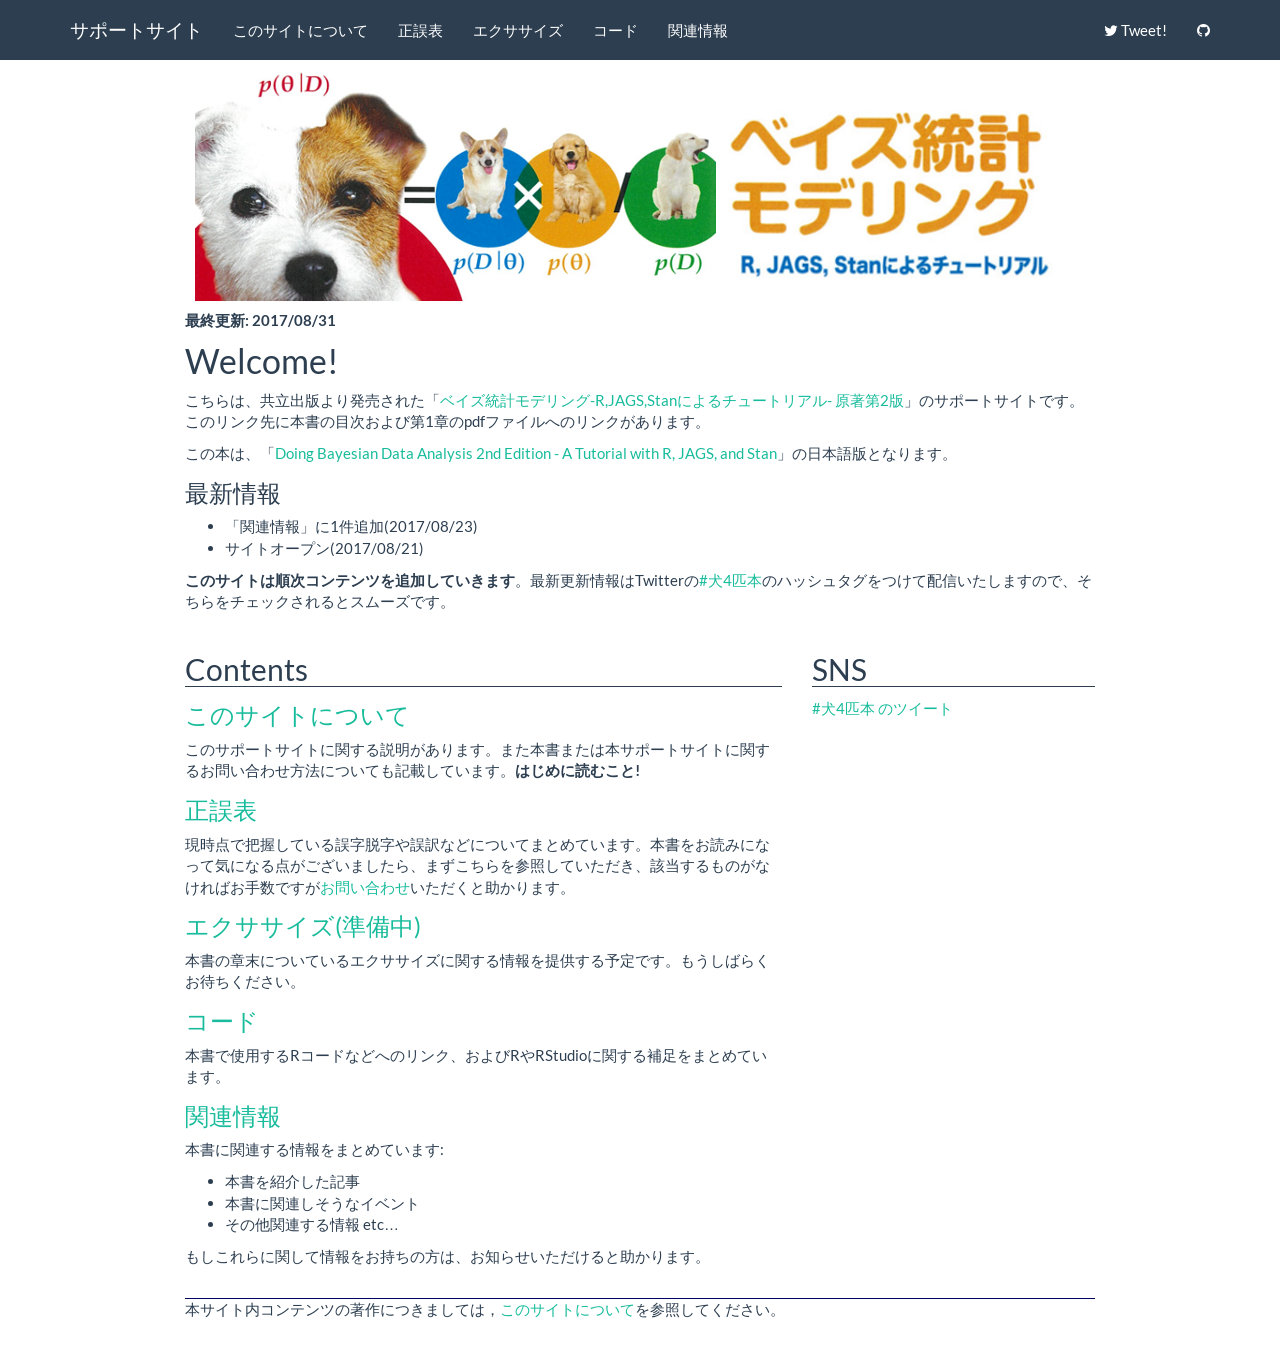
==== docs/index.html @ 9acda5de "render site." ====
<!DOCTYPE html>

<html xmlns="http://www.w3.org/1999/xhtml">

<head>

<meta charset="utf-8" />
<meta http-equiv="Content-Type" content="text/html; charset=utf-8" />
<meta name="generator" content="pandoc" />




<title>ベイズ統計モデリング-R,JAGS,Stanによるチュートリアル- 原著第2版 サポートサイト - Welcome!</title>

<script src="site_libs/jquery-1.11.3/jquery.min.js"></script>
<meta name="viewport" content="width=device-width, initial-scale=1" />
<link href="site_libs/bootstrap-3.3.5/css/flatly.min.css" rel="stylesheet" />
<script src="site_libs/bootstrap-3.3.5/js/bootstrap.min.js"></script>
<script src="site_libs/bootstrap-3.3.5/shim/html5shiv.min.js"></script>
<script src="site_libs/bootstrap-3.3.5/shim/respond.min.js"></script>
<script src="site_libs/navigation-1.1/tabsets.js"></script>
<link href="site_libs/highlightjs-1.1/default.css" rel="stylesheet" />
<script src="site_libs/highlightjs-1.1/highlight.js"></script>
<link href="site_libs/font-awesome-4.5.0/css/font-awesome.min.css" rel="stylesheet" />

<style type="text/css">code{white-space: pre;}</style>
<style type="text/css">
  pre:not([class]) {
    background-color: white;
  }
</style>
<script type="text/javascript">
if (window.hljs && document.readyState && document.readyState === "complete") {
   window.setTimeout(function() {
      hljs.initHighlighting();
   }, 0);
}
</script>



<style type="text/css">
h1 {
  font-size: 34px;
}
h1.title {
  font-size: 38px;
}
h2 {
  font-size: 30px;
}
h3 {
  font-size: 24px;
}
h4 {
  font-size: 18px;
}
h5 {
  font-size: 16px;
}
h6 {
  font-size: 12px;
}
.table th:not([align]) {
  text-align: left;
}
</style>

<link rel="stylesheet" href="css/index_style.css" type="text/css" />

</head>

<body>

<style type = "text/css">
.main-container {
  max-width: 940px;
  margin-left: auto;
  margin-right: auto;
}
code {
  color: inherit;
  background-color: rgba(0, 0, 0, 0.04);
}
img {
  max-width:100%;
  height: auto;
}
.tabbed-pane {
  padding-top: 12px;
}
button.code-folding-btn:focus {
  outline: none;
}
</style>


<style type="text/css">
/* padding for bootstrap navbar */
body {
  padding-top: 60px;
  padding-bottom: 40px;
}
/* offset scroll position for anchor links (for fixed navbar)  */
.section h1 {
  padding-top: 65px;
  margin-top: -65px;
}

.section h2 {
  padding-top: 65px;
  margin-top: -65px;
}
.section h3 {
  padding-top: 65px;
  margin-top: -65px;
}
.section h4 {
  padding-top: 65px;
  margin-top: -65px;
}
.section h5 {
  padding-top: 65px;
  margin-top: -65px;
}
.section h6 {
  padding-top: 65px;
  margin-top: -65px;
}
</style>

<script>
// manage active state of menu based on current page
$(document).ready(function () {
  // active menu anchor
  href = window.location.pathname
  href = href.substr(href.lastIndexOf('/') + 1)
  if (href === "")
    href = "index.html";
  var menuAnchor = $('a[href="' + href + '"]');

  // mark it active
  menuAnchor.parent().addClass('active');

  // if it's got a parent navbar menu mark it active as well
  menuAnchor.closest('li.dropdown').addClass('active');
});
</script>


<div class="container-fluid main-container">

<!-- tabsets -->
<script>
$(document).ready(function () {
  window.buildTabsets("TOC");
});
</script>

<!-- code folding -->






<div class="navbar navbar-default  navbar-fixed-top" role="navigation">
  <div class="container">
    <div class="navbar-header">
      <button type="button" class="navbar-toggle collapsed" data-toggle="collapse" data-target="#navbar">
        <span class="icon-bar"></span>
        <span class="icon-bar"></span>
        <span class="icon-bar"></span>
      </button>
      <a class="navbar-brand" href="index.html">サポートサイト</a>
    </div>
    <div id="navbar" class="navbar-collapse collapse">
      <ul class="nav navbar-nav">
        <li>
  <a href="about.html">このサイトについて</a>
</li>
<li>
  <a href="errata.html">正誤表</a>
</li>
<li>
  <a href="exercise.html">エクササイズ</a>
</li>
<li>
  <a href="code.html">コード</a>
</li>
<li>
  <a href="relate.html">関連情報</a>
</li>
      </ul>
      <ul class="nav navbar-nav navbar-right">
        <li>
  <a href="https://twitter.com/intent/tweet?text=%e3%83%99%e3%82%a4%e3%82%ba%e7%b5%b1%e8%a8%88%e3%83%a2%e3%83%87%e3%83%aa%e3%83%b3%e3%82%b0%e2%80%95R%2cJAGS%2cStan%e3%81%ab%e3%82%88%e3%82%8b%e3%83%81%e3%83%a5%e3%83%bc%e3%83%88%e3%83%aa%e3%82%a2%e3%83%ab%e2%80%95%20%e5%8e%9f%e8%91%97%e7%ac%ac2%e7%89%88%20%e3%82%b5%e3%83%9d%e3%83%bc%e3%83%88%e3%82%b5%e3%82%a4%e3%83%88&amp;url=https://kazutan.github.io/DBDA2E-ja/&amp;hashtags=%e7%8a%ac4%e5%8c%b9%e6%9c%ac">
    <span class="fa fa-twitter"></span>
     
    Tweet!
  </a>
</li>
<li>
  <a href="https://github.com/kazutan/DBDA2E-ja/">
    <span class="fa fa-github"></span>
     
  </a>
</li>
      </ul>
    </div><!--/.nav-collapse -->
  </div><!--/.container -->
</div><!--/.navbar -->
<img src="pics/topbanner.png" alt="" />

<div class="fluid-row" id="header">




</div>


<p><strong>最終更新: 2017/08/31 </strong></p>
<div id="welcome" class="section level1">
<h1>Welcome!</h1>
<p>こちらは、共立出版より発売された「<a href="http://www.kyoritsu-pub.co.jp/bookdetail/9784320113169">ベイズ統計モデリング-R,JAGS,Stanによるチュートリアル- 原著第2版</a>」のサポートサイトです。このリンク先に本書の目次および第1章のpdfファイルへのリンクがあります。</p>
<p>この本は、「<a href="https://sites.google.com/site/doingbayesiandataanalysis/">Doing Bayesian Data Analysis 2nd Edition - A Tutorial with R, JAGS, and Stan</a>」の日本語版となります。</p>
<div id="最新情報" class="section level3">
<h3>最新情報</h3>
<ul>
<li>「関連情報」に1件追加(2017/08/23)</li>
<li>サイトオープン(2017/08/21)</li>
</ul>
<p><strong>このサイトは順次コンテンツを追加していきます</strong>。最新更新情報はTwitterの<a href="https://twitter.com/search?q=%23%E7%8A%AC4%E5%8C%B9%E6%9C%AC">#犬4匹本</a>のハッシュタグをつけて配信いたしますので、そちらをチェックされるとスムーズです。</p>
</div>
</div>
<div id="section" class="section level1 row noline">
<h1></h1>
<div id="contents" class="section level2 col-md-8">
<h2>Contents</h2>
<div id="このサイトについて" class="section level3">
<h3><a href="about.html">このサイトについて</a></h3>
<p>このサポートサイトに関する説明があります。また本書または本サポートサイトに関するお問い合わせ方法についても記載しています。<strong>はじめに読むこと!</strong></p>
</div>
<div id="正誤表" class="section level3">
<h3><a href="errata.html">正誤表</a></h3>
<p>現時点で把握している誤字脱字や誤訳などについてまとめています。本書をお読みになって気になる点がございましたら、まずこちらを参照していただき、該当するものがなければお手数ですが<a href="about.html#contact">お問い合わせ</a>いただくと助かります。</p>
</div>
<div id="エクササイズ準備中" class="section level3">
<h3><a href="exercise.html">エクササイズ(準備中)</a></h3>
<p>本書の章末についているエクササイズに関する情報を提供する予定です。もうしばらくお待ちください。</p>
</div>
<div id="コード" class="section level3">
<h3><a href="code.html">コード</a></h3>
<p>本書で使用するRコードなどへのリンク、およびRやRStudioに関する補足をまとめています。</p>
</div>
<div id="関連情報" class="section level3">
<h3><a href="relate.html">関連情報</a></h3>
<p>本書に関連する情報をまとめています:</p>
<ul>
<li>本書を紹介した記事</li>
<li>本書に関連しそうなイベント</li>
<li>その他関連する情報 etc…</li>
</ul>
<p>もしこれらに関して情報をお持ちの方は、お知らせいただけると助かります。</p>
</div>
</div>
<div id="sns" class="section level2 col-md-4">
<h2>SNS</h2>
<a class="twitter-timeline"  href="https://twitter.com/hashtag/%E7%8A%AC4%E5%8C%B9%E6%9C%AC" data-widget-id="899466282487095298" data-hight="600" data-width="300">#犬4匹本 のツイート</a>
<script>!function(d,s,id){var js,fjs=d.getElementsByTagName(s)[0],p=/^http:/.test(d.location)?'http':'https';if(!d.getElementById(id)){js=d.createElement(s);js.id=id;js.src=p+"://platform.twitter.com/widgets.js";fjs.parentNode.insertBefore(js,fjs);}}(document,"script","twitter-wjs");</script>
</div>
</div>

<footer>
  <p>本サイト内コンテンツの著作につきましては，<a href="about.html">このサイトについて</a>を参照してください。</p>
</footer>
<script>
$(function(){
  $(".showhide").hide();
  $(".showhide").before("<button type='button' class='btn btn-primary showhideBtn'></button>")
  $(".showhideBtn").text("Show");
  $(".showhideBtn").click(function(){
    var index = $(".showhideBtn").index(this);
    if($(".showhide").eq(index).is(":visible")){
      $(".showhide").eq(index).hide();
      $(".showhideBtn").eq(index).text("Show");
    }else{
      $(".showhide").eq(index).show();
      $(".showhideBtn").eq(index).text("Hide");
    };
  });
});
</script>
<script>
  $(function(){
    $(".panel").addClass("panel-default");
    $(".panel").each(function(){
      $(this).children().eq(0).replaceWith(function(){
        $(this).replaceWith("<div class=panel-heading>"+$(this).text()+"</div>");
      });
      $(this).children("*:not('.panel-heading')").wrapAll("<div class=panel-body />");
    });
    $(".panel-end").each(function(){
      $(this).children().eq(0).remove();
      $(this).children().unwrap();
    });
  });
</script>



</div>

<script>

// add bootstrap table styles to pandoc tables
function bootstrapStylePandocTables() {
  $('tr.header').parent('thead').parent('table').addClass('table table-condensed');
}
$(document).ready(function () {
  bootstrapStylePandocTables();
});


</script>

<!-- dynamically load mathjax for compatibility with self-contained -->
<script>
  (function () {
    var script = document.createElement("script");
    script.type = "text/javascript";
    script.src  = "https://mathjax.rstudio.com/latest/MathJax.js?config=TeX-AMS-MML_HTMLorMML";
    document.getElementsByTagName("head")[0].appendChild(script);
  })();
</script>

</body>
</html>
---- docs/site_libs/bootstrap-3.3.5/css/flatly.min.css ----
@font-face {
  font-family: 'Lato';
  font-style: normal;
  font-weight: 400;
  src: url(fonts/Lato.ttf) format('truetype');
}
@font-face {
  font-family: 'Lato';
  font-style: normal;
  font-weight: 700;
  src: url(fonts/LatoBold.ttf) format('truetype');
}
@font-face {
  font-family: 'Lato';
  font-style: italic;
  font-weight: 400;
  src: url(fonts/LatoItalic.ttf) format('truetype');
}

/*!
 * bootswatch v3.3.6
 * Homepage: http://bootswatch.com
 * Copyright 2012-2015 Thomas Park
 * Licensed under MIT
 * Based on Bootstrap
*//*!
 * Bootstrap v3.3.6 (http://getbootstrap.com)
 * Copyright 2011-2015 Twitter, Inc.
 * Licensed under MIT (https://github.com/twbs/bootstrap/blob/master/LICENSE)
 *//*! normalize.css v3.0.3 | MIT License | github.com/necolas/normalize.css */html{font-family:sans-serif;-ms-text-size-adjust:100%;-webkit-text-size-adjust:100%}body{margin:0}article,aside,details,figcaption,figure,footer,header,hgroup,main,menu,nav,section,summary{display:block}audio,canvas,progress,video{display:inline-block;vertical-align:baseline}audio:not([controls]){display:none;height:0}[hidden],template{display:none}a{background-color:transparent}a:active,a:hover{outline:0}abbr[title]{border-bottom:1px dotted}b,strong{font-weight:bold}dfn{font-style:italic}h1{font-size:2em;margin:0.67em 0}mark{background:#ff0;color:#000}small{font-size:80%}sub,sup{font-size:75%;line-height:0;position:relative;vertical-align:baseline}sup{top:-0.5em}sub{bottom:-0.25em}img{border:0}svg:not(:root){overflow:hidden}figure{margin:1em 40px}hr{-webkit-box-sizing:content-box;-moz-box-sizing:content-box;box-sizing:content-box;height:0}pre{overflow:auto}code,kbd,pre,samp{font-family:monospace, monospace;font-size:1em}button,input,optgroup,select,textarea{color:inherit;font:inherit;margin:0}button{overflow:visible}button,select{text-transform:none}button,html input[type="button"],input[type="reset"],input[type="submit"]{-webkit-appearance:button;cursor:pointer}button[disabled],html input[disabled]{cursor:default}button::-moz-focus-inner,input::-moz-focus-inner{border:0;padding:0}input{line-height:normal}input[type="checkbox"],input[type="radio"]{-webkit-box-sizing:border-box;-moz-box-sizing:border-box;box-sizing:border-box;padding:0}input[type="number"]::-webkit-inner-spin-button,input[type="number"]::-webkit-outer-spin-button{height:auto}input[type="search"]{-webkit-appearance:textfield;-webkit-box-sizing:content-box;-moz-box-sizing:content-box;box-sizing:content-box}input[type="search"]::-webkit-search-cancel-button,input[type="search"]::-webkit-search-decoration{-webkit-appearance:none}fieldset{border:1px solid #c0c0c0;margin:0 2px;padding:0.35em 0.625em 0.75em}legend{border:0;padding:0}textarea{overflow:auto}optgroup{font-weight:bold}table{border-collapse:collapse;border-spacing:0}td,th{padding:0}/*! Source: https://github.com/h5bp/html5-boilerplate/blob/master/src/css/main.css */@media print{*,*:before,*:after{background:transparent !important;color:#000 !important;-webkit-box-shadow:none !important;box-shadow:none !important;text-shadow:none !important}a,a:visited{text-decoration:underline}a[href]:after{content:" (" attr(href) ")"}abbr[title]:after{content:" (" attr(title) ")"}a[href^="#"]:after,a[href^="javascript:"]:after{content:""}pre,blockquote{border:1px solid #999;page-break-inside:avoid}thead{display:table-header-group}tr,img{page-break-inside:avoid}img{max-width:100% !important}p,h2,h3{orphans:3;widows:3}h2,h3{page-break-after:avoid}.navbar{display:none}.btn>.caret,.dropup>.btn>.caret{border-top-color:#000 !important}.label{border:1px solid #000}.table{border-collapse:collapse !important}.table td,.table th{background-color:#fff !important}.table-bordered th,.table-bordered td{border:1px solid #ddd !important}}@font-face{font-family:'Glyphicons Halflings';src:url('../fonts/glyphicons-halflings-regular.eot');src:url('../fonts/glyphicons-halflings-regular.eot?#iefix') format('embedded-opentype'),url('../fonts/glyphicons-halflings-regular.woff') format('woff'),url('../fonts/glyphicons-halflings-regular.ttf') format('truetype'),url('../fonts/glyphicons-halflings-regular.svg#glyphicons_halflingsregular') format('svg')}.glyphicon{position:relative;top:1px;display:inline-block;font-family:'Glyphicons Halflings';font-style:normal;font-weight:normal;line-height:1;-webkit-font-smoothing:antialiased;-moz-osx-font-smoothing:grayscale}.glyphicon-asterisk:before{content:"\002a"}.glyphicon-plus:before{content:"\002b"}.glyphicon-euro:before,.glyphicon-eur:before{content:"\20ac"}.glyphicon-minus:before{content:"\2212"}.glyphicon-cloud:before{content:"\2601"}.glyphicon-envelope:before{content:"\2709"}.glyphicon-pencil:before{content:"\270f"}.glyphicon-glass:before{content:"\e001"}.glyphicon-music:before{content:"\e002"}.glyphicon-search:before{content:"\e003"}.glyphicon-heart:before{content:"\e005"}.glyphicon-star:before{content:"\e006"}.glyphicon-star-empty:before{content:"\e007"}.glyphicon-user:before{content:"\e008"}.glyphicon-film:before{content:"\e009"}.glyphicon-th-large:before{content:"\e010"}.glyphicon-th:before{content:"\e011"}.glyphicon-th-list:before{content:"\e012"}.glyphicon-ok:before{content:"\e013"}.glyphicon-remove:before{content:"\e014"}.glyphicon-zoom-in:before{content:"\e015"}.glyphicon-zoom-out:before{content:"\e016"}.glyphicon-off:before{content:"\e017"}.glyphicon-signal:before{content:"\e018"}.glyphicon-cog:before{content:"\e019"}.glyphicon-trash:before{content:"\e020"}.glyphicon-home:before{content:"\e021"}.glyphicon-file:before{content:"\e022"}.glyphicon-time:before{content:"\e023"}.glyphicon-road:before{content:"\e024"}.glyphicon-download-alt:before{content:"\e025"}.glyphicon-download:before{content:"\e026"}.glyphicon-upload:before{content:"\e027"}.glyphicon-inbox:before{content:"\e028"}.glyphicon-play-circle:before{content:"\e029"}.glyphicon-repeat:before{content:"\e030"}.glyphicon-refresh:before{content:"\e031"}.glyphicon-list-alt:before{content:"\e032"}.glyphicon-lock:before{content:"\e033"}.glyphicon-flag:before{content:"\e034"}.glyphicon-headphones:before{content:"\e035"}.glyphicon-volume-off:before{content:"\e036"}.glyphicon-volume-down:before{content:"\e037"}.glyphicon-volume-up:before{content:"\e038"}.glyphicon-qrcode:before{content:"\e039"}.glyphicon-barcode:before{content:"\e040"}.glyphicon-tag:before{content:"\e041"}.glyphicon-tags:before{content:"\e042"}.glyphicon-book:before{content:"\e043"}.glyphicon-bookmark:before{content:"\e044"}.glyphicon-print:before{content:"\e045"}.glyphicon-camera:before{content:"\e046"}.glyphicon-font:before{content:"\e047"}.glyphicon-bold:before{content:"\e048"}.glyphicon-italic:before{content:"\e049"}.glyphicon-text-height:before{content:"\e050"}.glyphicon-text-width:before{content:"\e051"}.glyphicon-align-left:before{content:"\e052"}.glyphicon-align-center:before{content:"\e053"}.glyphicon-align-right:before{content:"\e054"}.glyphicon-align-justify:before{content:"\e055"}.glyphicon-list:before{content:"\e056"}.glyphicon-indent-left:before{content:"\e057"}.glyphicon-indent-right:before{content:"\e058"}.glyphicon-facetime-video:before{content:"\e059"}.glyphicon-picture:before{content:"\e060"}.glyphicon-map-marker:before{content:"\e062"}.glyphicon-adjust:before{content:"\e063"}.glyphicon-tint:before{content:"\e064"}.glyphicon-edit:before{content:"\e065"}.glyphicon-share:before{content:"\e066"}.glyphicon-check:before{content:"\e067"}.glyphicon-move:before{content:"\e068"}.glyphicon-step-backward:before{content:"\e069"}.glyphicon-fast-backward:before{content:"\e070"}.glyphicon-backward:before{content:"\e071"}.glyphicon-play:before{content:"\e072"}.glyphicon-pause:before{content:"\e073"}.glyphicon-stop:before{content:"\e074"}.glyphicon-forward:before{content:"\e075"}.glyphicon-fast-forward:before{content:"\e076"}.glyphicon-step-forward:before{content:"\e077"}.glyphicon-eject:before{content:"\e078"}.glyphicon-chevron-left:before{content:"\e079"}.glyphicon-chevron-right:before{content:"\e080"}.glyphicon-plus-sign:before{content:"\e081"}.glyphicon-minus-sign:before{content:"\e082"}.glyphicon-remove-sign:before{content:"\e083"}.glyphicon-ok-sign:before{content:"\e084"}.glyphicon-question-sign:before{content:"\e085"}.glyphicon-info-sign:before{content:"\e086"}.glyphicon-screenshot:before{content:"\e087"}.glyphicon-remove-circle:before{content:"\e088"}.glyphicon-ok-circle:before{content:"\e089"}.glyphicon-ban-circle:before{content:"\e090"}.glyphicon-arrow-left:before{content:"\e091"}.glyphicon-arrow-right:before{content:"\e092"}.glyphicon-arrow-up:before{content:"\e093"}.glyphicon-arrow-down:before{content:"\e094"}.glyphicon-share-alt:before{content:"\e095"}.glyphicon-resize-full:before{content:"\e096"}.glyphicon-resize-small:before{content:"\e097"}.glyphicon-exclamation-sign:before{content:"\e101"}.glyphicon-gift:before{content:"\e102"}.glyphicon-leaf:before{content:"\e103"}.glyphicon-fire:before{content:"\e104"}.glyphicon-eye-open:before{content:"\e105"}.glyphicon-eye-close:before{content:"\e106"}.glyphicon-warning-sign:before{content:"\e107"}.glyphicon-plane:before{content:"\e108"}.glyphicon-calendar:before{content:"\e109"}.glyphicon-random:before{content:"\e110"}.glyphicon-comment:before{content:"\e111"}.glyphicon-magnet:before{content:"\e112"}.glyphicon-chevron-up:before{content:"\e113"}.glyphicon-chevron-down:before{content:"\e114"}.glyphicon-retweet:before{content:"\e115"}.glyphicon-shopping-cart:before{content:"\e116"}.glyphicon-folder-close:before{content:"\e117"}.glyphicon-folder-open:before{content:"\e118"}.glyphicon-resize-vertical:before{content:"\e119"}.glyphicon-resize-horizontal:before{content:"\e120"}.glyphicon-hdd:before{content:"\e121"}.glyphicon-bullhorn:before{content:"\e122"}.glyphicon-bell:before{content:"\e123"}.glyphicon-certificate:before{content:"\e124"}.glyphicon-thumbs-up:before{content:"\e125"}.glyphicon-thumbs-down:before{content:"\e126"}.glyphicon-hand-right:before{content:"\e127"}.glyphicon-hand-left:before{content:"\e128"}.glyphicon-hand-up:before{content:"\e129"}.glyphicon-hand-down:before{content:"\e130"}.glyphicon-circle-arrow-right:before{content:"\e131"}.glyphicon-circle-arrow-left:before{content:"\e132"}.glyphicon-circle-arrow-up:before{content:"\e133"}.glyphicon-circle-arrow-down:before{content:"\e134"}.glyphicon-globe:before{content:"\e135"}.glyphicon-wrench:before{content:"\e136"}.glyphicon-tasks:before{content:"\e137"}.glyphicon-filter:before{content:"\e138"}.glyphicon-briefcase:before{content:"\e139"}.glyphicon-fullscreen:before{content:"\e140"}.glyphicon-dashboard:before{content:"\e141"}.glyphicon-paperclip:before{content:"\e142"}.glyphicon-heart-empty:before{content:"\e143"}.glyphicon-link:before{content:"\e144"}.glyphicon-phone:before{content:"\e145"}.glyphicon-pushpin:before{content:"\e146"}.glyphicon-usd:before{content:"\e148"}.glyphicon-gbp:before{content:"\e149"}.glyphicon-sort:before{content:"\e150"}.glyphicon-sort-by-alphabet:before{content:"\e151"}.glyphicon-sort-by-alphabet-alt:before{content:"\e152"}.glyphicon-sort-by-order:before{content:"\e153"}.glyphicon-sort-by-order-alt:before{content:"\e154"}.glyphicon-sort-by-attributes:before{content:"\e155"}.glyphicon-sort-by-attributes-alt:before{content:"\e156"}.glyphicon-unchecked:before{content:"\e157"}.glyphicon-expand:before{content:"\e158"}.glyphicon-collapse-down:before{content:"\e159"}.glyphicon-collapse-up:before{content:"\e160"}.glyphicon-log-in:before{content:"\e161"}.glyphicon-flash:before{content:"\e162"}.glyphicon-log-out:before{content:"\e163"}.glyphicon-new-window:before{content:"\e164"}.glyphicon-record:before{content:"\e165"}.glyphicon-save:before{content:"\e166"}.glyphicon-open:before{content:"\e167"}.glyphicon-saved:before{content:"\e168"}.glyphicon-import:before{content:"\e169"}.glyphicon-export:before{content:"\e170"}.glyphicon-send:before{content:"\e171"}.glyphicon-floppy-disk:before{content:"\e172"}.glyphicon-floppy-saved:before{content:"\e173"}.glyphicon-floppy-remove:before{content:"\e174"}.glyphicon-floppy-save:before{content:"\e175"}.glyphicon-floppy-open:before{content:"\e176"}.glyphicon-credit-card:before{content:"\e177"}.glyphicon-transfer:before{content:"\e178"}.glyphicon-cutlery:before{content:"\e179"}.glyphicon-header:before{content:"\e180"}.glyphicon-compressed:before{content:"\e181"}.glyphicon-earphone:before{content:"\e182"}.glyphicon-phone-alt:before{content:"\e183"}.glyphicon-tower:before{content:"\e184"}.glyphicon-stats:before{content:"\e185"}.glyphicon-sd-video:before{content:"\e186"}.glyphicon-hd-video:before{content:"\e187"}.glyphicon-subtitles:before{content:"\e188"}.glyphicon-sound-stereo:before{content:"\e189"}.glyphicon-sound-dolby:before{content:"\e190"}.glyphicon-sound-5-1:before{content:"\e191"}.glyphicon-sound-6-1:before{content:"\e192"}.glyphicon-sound-7-1:before{content:"\e193"}.glyphicon-copyright-mark:before{content:"\e194"}.glyphicon-registration-mark:before{content:"\e195"}.glyphicon-cloud-download:before{content:"\e197"}.glyphicon-cloud-upload:before{content:"\e198"}.glyphicon-tree-conifer:before{content:"\e199"}.glyphicon-tree-deciduous:before{content:"\e200"}.glyphicon-cd:before{content:"\e201"}.glyphicon-save-file:before{content:"\e202"}.glyphicon-open-file:before{content:"\e203"}.glyphicon-level-up:before{content:"\e204"}.glyphicon-copy:before{content:"\e205"}.glyphicon-paste:before{content:"\e206"}.glyphicon-alert:before{content:"\e209"}.glyphicon-equalizer:before{content:"\e210"}.glyphicon-king:before{content:"\e211"}.glyphicon-queen:before{content:"\e212"}.glyphicon-pawn:before{content:"\e213"}.glyphicon-bishop:before{content:"\e214"}.glyphicon-knight:before{content:"\e215"}.glyphicon-baby-formula:before{content:"\e216"}.glyphicon-tent:before{content:"\26fa"}.glyphicon-blackboard:before{content:"\e218"}.glyphicon-bed:before{content:"\e219"}.glyphicon-apple:before{content:"\f8ff"}.glyphicon-erase:before{content:"\e221"}.glyphicon-hourglass:before{content:"\231b"}.glyphicon-lamp:before{content:"\e223"}.glyphicon-duplicate:before{content:"\e224"}.glyphicon-piggy-bank:before{content:"\e225"}.glyphicon-scissors:before{content:"\e226"}.glyphicon-bitcoin:before{content:"\e227"}.glyphicon-btc:before{content:"\e227"}.glyphicon-xbt:before{content:"\e227"}.glyphicon-yen:before{content:"\00a5"}.glyphicon-jpy:before{content:"\00a5"}.glyphicon-ruble:before{content:"\20bd"}.glyphicon-rub:before{content:"\20bd"}.glyphicon-scale:before{content:"\e230"}.glyphicon-ice-lolly:before{content:"\e231"}.glyphicon-ice-lolly-tasted:before{content:"\e232"}.glyphicon-education:before{content:"\e233"}.glyphicon-option-horizontal:before{content:"\e234"}.glyphicon-option-vertical:before{content:"\e235"}.glyphicon-menu-hamburger:before{content:"\e236"}.glyphicon-modal-window:before{content:"\e237"}.glyphicon-oil:before{content:"\e238"}.glyphicon-grain:before{content:"\e239"}.glyphicon-sunglasses:before{content:"\e240"}.glyphicon-text-size:before{content:"\e241"}.glyphicon-text-color:before{content:"\e242"}.glyphicon-text-background:before{content:"\e243"}.glyphicon-object-align-top:before{content:"\e244"}.glyphicon-object-align-bottom:before{content:"\e245"}.glyphicon-object-align-horizontal:before{content:"\e246"}.glyphicon-object-align-left:before{content:"\e247"}.glyphicon-object-align-vertical:before{content:"\e248"}.glyphicon-object-align-right:before{content:"\e249"}.glyphicon-triangle-right:before{content:"\e250"}.glyphicon-triangle-left:before{content:"\e251"}.glyphicon-triangle-bottom:before{content:"\e252"}.glyphicon-triangle-top:before{content:"\e253"}.glyphicon-console:before{content:"\e254"}.glyphicon-superscript:before{content:"\e255"}.glyphicon-subscript:before{content:"\e256"}.glyphicon-menu-left:before{content:"\e257"}.glyphicon-menu-right:before{content:"\e258"}.glyphicon-menu-down:before{content:"\e259"}.glyphicon-menu-up:before{content:"\e260"}*{-webkit-box-sizing:border-box;-moz-box-sizing:border-box;box-sizing:border-box}*:before,*:after{-webkit-box-sizing:border-box;-moz-box-sizing:border-box;box-sizing:border-box}html{font-size:10px;-webkit-tap-highlight-color:rgba(0,0,0,0)}body{font-family:"Lato","Helvetica Neue",Helvetica,Arial,sans-serif;font-size:15px;line-height:1.42857143;color:#2c3e50;background-color:#ffffff}input,button,select,textarea{font-family:inherit;font-size:inherit;line-height:inherit}a{color:#18bc9c;text-decoration:none}a:hover,a:focus{color:#18bc9c;text-decoration:underline}a:focus{outline:thin dotted;outline:5px auto -webkit-focus-ring-color;outline-offset:-2px}figure{margin:0}img{vertical-align:middle}.img-responsive,.thumbnail>img,.thumbnail a>img,.carousel-inner>.item>img,.carousel-inner>.item>a>img{display:block;max-width:100%;height:auto}.img-rounded{border-radius:6px}.img-thumbnail{padding:4px;line-height:1.42857143;background-color:#ffffff;border:1px solid #ecf0f1;border-radius:4px;-webkit-transition:all .2s ease-in-out;-o-transition:all .2s ease-in-out;transition:all .2s ease-in-out;display:inline-block;max-width:100%;height:auto}.img-circle{border-radius:50%}hr{margin-top:21px;margin-bottom:21px;border:0;border-top:1px solid #ecf0f1}.sr-only{position:absolute;width:1px;height:1px;margin:-1px;padding:0;overflow:hidden;clip:rect(0, 0, 0, 0);border:0}.sr-only-focusable:active,.sr-only-focusable:focus{position:static;width:auto;height:auto;margin:0;overflow:visible;clip:auto}[role="button"]{cursor:pointer}h1,h2,h3,h4,h5,h6,.h1,.h2,.h3,.h4,.h5,.h6{font-family:"Lato","Helvetica Neue",Helvetica,Arial,sans-serif;font-weight:400;line-height:1.1;color:inherit}h1 small,h2 small,h3 small,h4 small,h5 small,h6 small,.h1 small,.h2 small,.h3 small,.h4 small,.h5 small,.h6 small,h1 .small,h2 .small,h3 .small,h4 .small,h5 .small,h6 .small,.h1 .small,.h2 .small,.h3 .small,.h4 .small,.h5 .small,.h6 .small{font-weight:normal;line-height:1;color:#b4bcc2}h1,.h1,h2,.h2,h3,.h3{margin-top:21px;margin-bottom:10.5px}h1 small,.h1 small,h2 small,.h2 small,h3 small,.h3 small,h1 .small,.h1 .small,h2 .small,.h2 .small,h3 .small,.h3 .small{font-size:65%}h4,.h4,h5,.h5,h6,.h6{margin-top:10.5px;margin-bottom:10.5px}h4 small,.h4 small,h5 small,.h5 small,h6 small,.h6 small,h4 .small,.h4 .small,h5 .small,.h5 .small,h6 .small,.h6 .small{font-size:75%}h1,.h1{font-size:39px}h2,.h2{font-size:32px}h3,.h3{font-size:26px}h4,.h4{font-size:19px}h5,.h5{font-size:15px}h6,.h6{font-size:13px}p{margin:0 0 10.5px}.lead{margin-bottom:21px;font-size:17px;font-weight:300;line-height:1.4}@media (min-width:768px){.lead{font-size:22.5px}}small,.small{font-size:86%}mark,.mark{background-color:#f39c12;padding:.2em}.text-left{text-align:left}.text-right{text-align:right}.text-center{text-align:center}.text-justify{text-align:justify}.text-nowrap{white-space:nowrap}.text-lowercase{text-transform:lowercase}.text-uppercase{text-transform:uppercase}.text-capitalize{text-transform:capitalize}.text-muted{color:#b4bcc2}.text-primary{color:#2c3e50}a.text-primary:hover,a.text-primary:focus{color:#1a242f}.text-success{color:#ffffff}a.text-success:hover,a.text-success:focus{color:#e6e6e6}.text-info{color:#ffffff}a.text-info:hover,a.text-info:focus{color:#e6e6e6}.text-warning{color:#ffffff}a.text-warning:hover,a.text-warning:focus{color:#e6e6e6}.text-danger{color:#ffffff}a.text-danger:hover,a.text-danger:focus{color:#e6e6e6}.bg-primary{color:#fff;background-color:#2c3e50}a.bg-primary:hover,a.bg-primary:focus{background-color:#1a242f}.bg-success{background-color:#18bc9c}a.bg-success:hover,a.bg-success:focus{background-color:#128f76}.bg-info{background-color:#3498db}a.bg-info:hover,a.bg-info:focus{background-color:#217dbb}.bg-warning{background-color:#f39c12}a.bg-warning:hover,a.bg-warning:focus{background-color:#c87f0a}.bg-danger{background-color:#e74c3c}a.bg-danger:hover,a.bg-danger:focus{background-color:#d62c1a}.page-header{padding-bottom:9.5px;margin:42px 0 21px;border-bottom:1px solid transparent}ul,ol{margin-top:0;margin-bottom:10.5px}ul ul,ol ul,ul ol,ol ol{margin-bottom:0}.list-unstyled{padding-left:0;list-style:none}.list-inline{padding-left:0;list-style:none;margin-left:-5px}.list-inline>li{display:inline-block;padding-left:5px;padding-right:5px}dl{margin-top:0;margin-bottom:21px}dt,dd{line-height:1.42857143}dt{font-weight:bold}dd{margin-left:0}@media (min-width:768px){.dl-horizontal dt{float:left;width:160px;clear:left;text-align:right;overflow:hidden;text-overflow:ellipsis;white-space:nowrap}.dl-horizontal dd{margin-left:180px}}abbr[title],abbr[data-original-title]{cursor:help;border-bottom:1px dotted #b4bcc2}.initialism{font-size:90%;text-transform:uppercase}blockquote{padding:10.5px 21px;margin:0 0 21px;font-size:18.75px;border-left:5px solid #ecf0f1}blockquote p:last-child,blockquote ul:last-child,blockquote ol:last-child{margin-bottom:0}blockquote footer,blockquote small,blockquote .small{display:block;font-size:80%;line-height:1.42857143;color:#b4bcc2}blockquote footer:before,blockquote small:before,blockquote .small:before{content:'\2014 \00A0'}.blockquote-reverse,blockquote.pull-right{padding-right:15px;padding-left:0;border-right:5px solid #ecf0f1;border-left:0;text-align:right}.blockquote-reverse footer:before,blockquote.pull-right footer:before,.blockquote-reverse small:before,blockquote.pull-right small:before,.blockquote-reverse .small:before,blockquote.pull-right .small:before{content:''}.blockquote-reverse footer:after,blockquote.pull-right footer:after,.blockquote-reverse small:after,blockquote.pull-right small:after,.blockquote-reverse .small:after,blockquote.pull-right .small:after{content:'\00A0 \2014'}address{margin-bottom:21px;font-style:normal;line-height:1.42857143}code,kbd,pre,samp{font-family:monospace}code{padding:2px 4px;font-size:90%;color:#c7254e;background-color:#f9f2f4;border-radius:4px}kbd{padding:2px 4px;font-size:90%;color:#ffffff;background-color:#333333;border-radius:3px;-webkit-box-shadow:inset 0 -1px 0 rgba(0,0,0,0.25);box-shadow:inset 0 -1px 0 rgba(0,0,0,0.25)}kbd kbd{padding:0;font-size:100%;font-weight:bold;-webkit-box-shadow:none;box-shadow:none}pre{display:block;padding:10px;margin:0 0 10.5px;font-size:14px;line-height:1.42857143;word-break:break-all;word-wrap:break-word;color:#7b8a8b;background-color:#ecf0f1;border:1px solid #cccccc;border-radius:4px}pre code{padding:0;font-size:inherit;color:inherit;white-space:pre-wrap;background-color:transparent;border-radius:0}.pre-scrollable{max-height:340px;overflow-y:scroll}.container{margin-right:auto;margin-left:auto;padding-left:15px;padding-right:15px}@media (min-width:768px){.container{width:750px}}@media (min-width:992px){.container{width:970px}}@media (min-width:1200px){.container{width:1170px}}.container-fluid{margin-right:auto;margin-left:auto;padding-left:15px;padding-right:15px}.row{margin-left:-15px;margin-right:-15px}.col-xs-1,.col-sm-1,.col-md-1,.col-lg-1,.col-xs-2,.col-sm-2,.col-md-2,.col-lg-2,.col-xs-3,.col-sm-3,.col-md-3,.col-lg-3,.col-xs-4,.col-sm-4,.col-md-4,.col-lg-4,.col-xs-5,.col-sm-5,.col-md-5,.col-lg-5,.col-xs-6,.col-sm-6,.col-md-6,.col-lg-6,.col-xs-7,.col-sm-7,.col-md-7,.col-lg-7,.col-xs-8,.col-sm-8,.col-md-8,.col-lg-8,.col-xs-9,.col-sm-9,.col-md-9,.col-lg-9,.col-xs-10,.col-sm-10,.col-md-10,.col-lg-10,.col-xs-11,.col-sm-11,.col-md-11,.col-lg-11,.col-xs-12,.col-sm-12,.col-md-12,.col-lg-12{position:relative;min-height:1px;padding-left:15px;padding-right:15px}.col-xs-1,.col-xs-2,.col-xs-3,.col-xs-4,.col-xs-5,.col-xs-6,.col-xs-7,.col-xs-8,.col-xs-9,.col-xs-10,.col-xs-11,.col-xs-12{float:left}.col-xs-12{width:100%}.col-xs-11{width:91.66666667%}.col-xs-10{width:83.33333333%}.col-xs-9{width:75%}.col-xs-8{width:66.66666667%}.col-xs-7{width:58.33333333%}.col-xs-6{width:50%}.col-xs-5{width:41.66666667%}.col-xs-4{width:33.33333333%}.col-xs-3{width:25%}.col-xs-2{width:16.66666667%}.col-xs-1{width:8.33333333%}.col-xs-pull-12{right:100%}.col-xs-pull-11{right:91.66666667%}.col-xs-pull-10{right:83.33333333%}.col-xs-pull-9{right:75%}.col-xs-pull-8{right:66.66666667%}.col-xs-pull-7{right:58.33333333%}.col-xs-pull-6{right:50%}.col-xs-pull-5{right:41.66666667%}.col-xs-pull-4{right:33.33333333%}.col-xs-pull-3{right:25%}.col-xs-pull-2{right:16.66666667%}.col-xs-pull-1{right:8.33333333%}.col-xs-pull-0{right:auto}.col-xs-push-12{left:100%}.col-xs-push-11{left:91.66666667%}.col-xs-push-10{left:83.33333333%}.col-xs-push-9{left:75%}.col-xs-push-8{left:66.66666667%}.col-xs-push-7{left:58.33333333%}.col-xs-push-6{left:50%}.col-xs-push-5{left:41.66666667%}.col-xs-push-4{left:33.33333333%}.col-xs-push-3{left:25%}.col-xs-push-2{left:16.66666667%}.col-xs-push-1{left:8.33333333%}.col-xs-push-0{left:auto}.col-xs-offset-12{margin-left:100%}.col-xs-offset-11{margin-left:91.66666667%}.col-xs-offset-10{margin-left:83.33333333%}.col-xs-offset-9{margin-left:75%}.col-xs-offset-8{margin-left:66.66666667%}.col-xs-offset-7{margin-left:58.33333333%}.col-xs-offset-6{margin-left:50%}.col-xs-offset-5{margin-left:41.66666667%}.col-xs-offset-4{margin-left:33.33333333%}.col-xs-offset-3{margin-left:25%}.col-xs-offset-2{margin-left:16.66666667%}.col-xs-offset-1{margin-left:8.33333333%}.col-xs-offset-0{margin-left:0%}@media (min-width:768px){.col-sm-1,.col-sm-2,.col-sm-3,.col-sm-4,.col-sm-5,.col-sm-6,.col-sm-7,.col-sm-8,.col-sm-9,.col-sm-10,.col-sm-11,.col-sm-12{float:left}.col-sm-12{width:100%}.col-sm-11{width:91.66666667%}.col-sm-10{width:83.33333333%}.col-sm-9{width:75%}.col-sm-8{width:66.66666667%}.col-sm-7{width:58.33333333%}.col-sm-6{width:50%}.col-sm-5{width:41.66666667%}.col-sm-4{width:33.33333333%}.col-sm-3{width:25%}.col-sm-2{width:16.66666667%}.col-sm-1{width:8.33333333%}.col-sm-pull-12{right:100%}.col-sm-pull-11{right:91.66666667%}.col-sm-pull-10{right:83.33333333%}.col-sm-pull-9{right:75%}.col-sm-pull-8{right:66.66666667%}.col-sm-pull-7{right:58.33333333%}.col-sm-pull-6{right:50%}.col-sm-pull-5{right:41.66666667%}.col-sm-pull-4{right:33.33333333%}.col-sm-pull-3{right:25%}.col-sm-pull-2{right:16.66666667%}.col-sm-pull-1{right:8.33333333%}.col-sm-pull-0{right:auto}.col-sm-push-12{left:100%}.col-sm-push-11{left:91.66666667%}.col-sm-push-10{left:83.33333333%}.col-sm-push-9{left:75%}.col-sm-push-8{left:66.66666667%}.col-sm-push-7{left:58.33333333%}.col-sm-push-6{left:50%}.col-sm-push-5{left:41.66666667%}.col-sm-push-4{left:33.33333333%}.col-sm-push-3{left:25%}.col-sm-push-2{left:16.66666667%}.col-sm-push-1{left:8.33333333%}.col-sm-push-0{left:auto}.col-sm-offset-12{margin-left:100%}.col-sm-offset-11{margin-left:91.66666667%}.col-sm-offset-10{margin-left:83.33333333%}.col-sm-offset-9{margin-left:75%}.col-sm-offset-8{margin-left:66.66666667%}.col-sm-offset-7{margin-left:58.33333333%}.col-sm-offset-6{margin-left:50%}.col-sm-offset-5{margin-left:41.66666667%}.col-sm-offset-4{margin-left:33.33333333%}.col-sm-offset-3{margin-left:25%}.col-sm-offset-2{margin-left:16.66666667%}.col-sm-offset-1{margin-left:8.33333333%}.col-sm-offset-0{margin-left:0%}}@media (min-width:992px){.col-md-1,.col-md-2,.col-md-3,.col-md-4,.col-md-5,.col-md-6,.col-md-7,.col-md-8,.col-md-9,.col-md-10,.col-md-11,.col-md-12{float:left}.col-md-12{width:100%}.col-md-11{width:91.66666667%}.col-md-10{width:83.33333333%}.col-md-9{width:75%}.col-md-8{width:66.66666667%}.col-md-7{width:58.33333333%}.col-md-6{width:50%}.col-md-5{width:41.66666667%}.col-md-4{width:33.33333333%}.col-md-3{width:25%}.col-md-2{width:16.66666667%}.col-md-1{width:8.33333333%}.col-md-pull-12{right:100%}.col-md-pull-11{right:91.66666667%}.col-md-pull-10{right:83.33333333%}.col-md-pull-9{right:75%}.col-md-pull-8{right:66.66666667%}.col-md-pull-7{right:58.33333333%}.col-md-pull-6{right:50%}.col-md-pull-5{right:41.66666667%}.col-md-pull-4{right:33.33333333%}.col-md-pull-3{right:25%}.col-md-pull-2{right:16.66666667%}.col-md-pull-1{right:8.33333333%}.col-md-pull-0{right:auto}.col-md-push-12{left:100%}.col-md-push-11{left:91.66666667%}.col-md-push-10{left:83.33333333%}.col-md-push-9{left:75%}.col-md-push-8{left:66.66666667%}.col-md-push-7{left:58.33333333%}.col-md-push-6{left:50%}.col-md-push-5{left:41.66666667%}.col-md-push-4{left:33.33333333%}.col-md-push-3{left:25%}.col-md-push-2{left:16.66666667%}.col-md-push-1{left:8.33333333%}.col-md-push-0{left:auto}.col-md-offset-12{margin-left:100%}.col-md-offset-11{margin-left:91.66666667%}.col-md-offset-10{margin-left:83.33333333%}.col-md-offset-9{margin-left:75%}.col-md-offset-8{margin-left:66.66666667%}.col-md-offset-7{margin-left:58.33333333%}.col-md-offset-6{margin-left:50%}.col-md-offset-5{margin-left:41.66666667%}.col-md-offset-4{margin-left:33.33333333%}.col-md-offset-3{margin-left:25%}.col-md-offset-2{margin-left:16.66666667%}.col-md-offset-1{margin-left:8.33333333%}.col-md-offset-0{margin-left:0%}}@media (min-width:1200px){.col-lg-1,.col-lg-2,.col-lg-3,.col-lg-4,.col-lg-5,.col-lg-6,.col-lg-7,.col-lg-8,.col-lg-9,.col-lg-10,.col-lg-11,.col-lg-12{float:left}.col-lg-12{width:100%}.col-lg-11{width:91.66666667%}.col-lg-10{width:83.33333333%}.col-lg-9{width:75%}.col-lg-8{width:66.66666667%}.col-lg-7{width:58.33333333%}.col-lg-6{width:50%}.col-lg-5{width:41.66666667%}.col-lg-4{width:33.33333333%}.col-lg-3{width:25%}.col-lg-2{width:16.66666667%}.col-lg-1{width:8.33333333%}.col-lg-pull-12{right:100%}.col-lg-pull-11{right:91.66666667%}.col-lg-pull-10{right:83.33333333%}.col-lg-pull-9{right:75%}.col-lg-pull-8{right:66.66666667%}.col-lg-pull-7{right:58.33333333%}.col-lg-pull-6{right:50%}.col-lg-pull-5{right:41.66666667%}.col-lg-pull-4{right:33.33333333%}.col-lg-pull-3{right:25%}.col-lg-pull-2{right:16.66666667%}.col-lg-pull-1{right:8.33333333%}.col-lg-pull-0{right:auto}.col-lg-push-12{left:100%}.col-lg-push-11{left:91.66666667%}.col-lg-push-10{left:83.33333333%}.col-lg-push-9{left:75%}.col-lg-push-8{left:66.66666667%}.col-lg-push-7{left:58.33333333%}.col-lg-push-6{left:50%}.col-lg-push-5{left:41.66666667%}.col-lg-push-4{left:33.33333333%}.col-lg-push-3{left:25%}.col-lg-push-2{left:16.66666667%}.col-lg-push-1{left:8.33333333%}.col-lg-push-0{left:auto}.col-lg-offset-12{margin-left:100%}.col-lg-offset-11{margin-left:91.66666667%}.col-lg-offset-10{margin-left:83.33333333%}.col-lg-offset-9{margin-left:75%}.col-lg-offset-8{margin-left:66.66666667%}.col-lg-offset-7{margin-left:58.33333333%}.col-lg-offset-6{margin-left:50%}.col-lg-offset-5{margin-left:41.66666667%}.col-lg-offset-4{margin-left:33.33333333%}.col-lg-offset-3{margin-left:25%}.col-lg-offset-2{margin-left:16.66666667%}.col-lg-offset-1{margin-left:8.33333333%}.col-lg-offset-0{margin-left:0%}}table{background-color:transparent}caption{padding-top:8px;padding-bottom:8px;color:#b4bcc2;text-align:left}th{}.table{width:100%;max-width:100%;margin-bottom:21px}.table>thead>tr>th,.table>tbody>tr>th,.table>tfoot>tr>th,.table>thead>tr>td,.table>tbody>tr>td,.table>tfoot>tr>td{padding:8px;line-height:1.42857143;vertical-align:top;border-top:1px solid #ecf0f1}.table>thead>tr>th{vertical-align:bottom;border-bottom:2px solid #ecf0f1}.table>caption+thead>tr:first-child>th,.table>colgroup+thead>tr:first-child>th,.table>thead:first-child>tr:first-child>th,.table>caption+thead>tr:first-child>td,.table>colgroup+thead>tr:first-child>td,.table>thead:first-child>tr:first-child>td{border-top:0}.table>tbody+tbody{border-top:2px solid #ecf0f1}.table .table{background-color:#ffffff}.table-condensed>thead>tr>th,.table-condensed>tbody>tr>th,.table-condensed>tfoot>tr>th,.table-condensed>thead>tr>td,.table-condensed>tbody>tr>td,.table-condensed>tfoot>tr>td{padding:5px}.table-bordered{border:1px solid #ecf0f1}.table-bordered>thead>tr>th,.table-bordered>tbody>tr>th,.table-bordered>tfoot>tr>th,.table-bordered>thead>tr>td,.table-bordered>tbody>tr>td,.table-bordered>tfoot>tr>td{border:1px solid #ecf0f1}.table-bordered>thead>tr>th,.table-bordered>thead>tr>td{border-bottom-width:2px}.table-striped>tbody>tr:nth-of-type(odd){background-color:#f9f9f9}.table-hover>tbody>tr:hover{background-color:#ecf0f1}table col[class*="col-"]{position:static;float:none;display:table-column}table td[class*="col-"],table th[class*="col-"]{position:static;float:none;display:table-cell}.table>thead>tr>td.active,.table>tbody>tr>td.active,.table>tfoot>tr>td.active,.table>thead>tr>th.active,.table>tbody>tr>th.active,.table>tfoot>tr>th.active,.table>thead>tr.active>td,.table>tbody>tr.active>td,.table>tfoot>tr.active>td,.table>thead>tr.active>th,.table>tbody>tr.active>th,.table>tfoot>tr.active>th{background-color:#ecf0f1}.table-hover>tbody>tr>td.active:hover,.table-hover>tbody>tr>th.active:hover,.table-hover>tbody>tr.active:hover>td,.table-hover>tbody>tr:hover>.active,.table-hover>tbody>tr.active:hover>th{background-color:#dde4e6}.table>thead>tr>td.success,.table>tbody>tr>td.success,.table>tfoot>tr>td.success,.table>thead>tr>th.success,.table>tbody>tr>th.success,.table>tfoot>tr>th.success,.table>thead>tr.success>td,.table>tbody>tr.success>td,.table>tfoot>tr.success>td,.table>thead>tr.success>th,.table>tbody>tr.success>th,.table>tfoot>tr.success>th{background-color:#18bc9c}.table-hover>tbody>tr>td.success:hover,.table-hover>tbody>tr>th.success:hover,.table-hover>tbody>tr.success:hover>td,.table-hover>tbody>tr:hover>.success,.table-hover>tbody>tr.success:hover>th{background-color:#15a589}.table>thead>tr>td.info,.table>tbody>tr>td.info,.table>tfoot>tr>td.info,.table>thead>tr>th.info,.table>tbody>tr>th.info,.table>tfoot>tr>th.info,.table>thead>tr.info>td,.table>tbody>tr.info>td,.table>tfoot>tr.info>td,.table>thead>tr.info>th,.table>tbody>tr.info>th,.table>tfoot>tr.info>th{background-color:#3498db}.table-hover>tbody>tr>td.info:hover,.table-hover>tbody>tr>th.info:hover,.table-hover>tbody>tr.info:hover>td,.table-hover>tbody>tr:hover>.info,.table-hover>tbody>tr.info:hover>th{background-color:#258cd1}.table>thead>tr>td.warning,.table>tbody>tr>td.warning,.table>tfoot>tr>td.warning,.table>thead>tr>th.warning,.table>tbody>tr>th.warning,.table>tfoot>tr>th.warning,.table>thead>tr.warning>td,.table>tbody>tr.warning>td,.table>tfoot>tr.warning>td,.table>thead>tr.warning>th,.table>tbody>tr.warning>th,.table>tfoot>tr.warning>th{background-color:#f39c12}.table-hover>tbody>tr>td.warning:hover,.table-hover>tbody>tr>th.warning:hover,.table-hover>tbody>tr.warning:hover>td,.table-hover>tbody>tr:hover>.warning,.table-hover>tbody>tr.warning:hover>th{background-color:#e08e0b}.table>thead>tr>td.danger,.table>tbody>tr>td.danger,.table>tfoot>tr>td.danger,.table>thead>tr>th.danger,.table>tbody>tr>th.danger,.table>tfoot>tr>th.danger,.table>thead>tr.danger>td,.table>tbody>tr.danger>td,.table>tfoot>tr.danger>td,.table>thead>tr.danger>th,.table>tbody>tr.danger>th,.table>tfoot>tr.danger>th{background-color:#e74c3c}.table-hover>tbody>tr>td.danger:hover,.table-hover>tbody>tr>th.danger:hover,.table-hover>tbody>tr.danger:hover>td,.table-hover>tbody>tr:hover>.danger,.table-hover>tbody>tr.danger:hover>th{background-color:#e43725}.table-responsive{overflow-x:auto;min-height:0.01%}@media screen and (max-width:767px){.table-responsive{width:100%;margin-bottom:15.75px;overflow-y:hidden;-ms-overflow-style:-ms-autohiding-scrollbar;border:1px solid #ecf0f1}.table-responsive>.table{margin-bottom:0}.table-responsive>.table>thead>tr>th,.table-responsive>.table>tbody>tr>th,.table-responsive>.table>tfoot>tr>th,.table-responsive>.table>thead>tr>td,.table-responsive>.table>tbody>tr>td,.table-responsive>.table>tfoot>tr>td{white-space:nowrap}.table-responsive>.table-bordered{border:0}.table-responsive>.table-bordered>thead>tr>th:first-child,.table-responsive>.table-bordered>tbody>tr>th:first-child,.table-responsive>.table-bordered>tfoot>tr>th:first-child,.table-responsive>.table-bordered>thead>tr>td:first-child,.table-responsive>.table-bordered>tbody>tr>td:first-child,.table-responsive>.table-bordered>tfoot>tr>td:first-child{border-left:0}.table-responsive>.table-bordered>thead>tr>th:last-child,.table-responsive>.table-bordered>tbody>tr>th:last-child,.table-responsive>.table-bordered>tfoot>tr>th:last-child,.table-responsive>.table-bordered>thead>tr>td:last-child,.table-responsive>.table-bordered>tbody>tr>td:last-child,.table-responsive>.table-bordered>tfoot>tr>td:last-child{border-right:0}.table-responsive>.table-bordered>tbody>tr:last-child>th,.table-responsive>.table-bordered>tfoot>tr:last-child>th,.table-responsive>.table-bordered>tbody>tr:last-child>td,.table-responsive>.table-bordered>tfoot>tr:last-child>td{border-bottom:0}}fieldset{padding:0;margin:0;border:0;min-width:0}legend{display:block;width:100%;padding:0;margin-bottom:21px;font-size:22.5px;line-height:inherit;color:#2c3e50;border:0;border-bottom:1px solid transparent}label{display:inline-block;max-width:100%;margin-bottom:5px;font-weight:bold}input[type="search"]{-webkit-box-sizing:border-box;-moz-box-sizing:border-box;box-sizing:border-box}input[type="radio"],input[type="checkbox"]{margin:4px 0 0;margin-top:1px \9;line-height:normal}input[type="file"]{display:block}input[type="range"]{display:block;width:100%}select[multiple],select[size]{height:auto}input[type="file"]:focus,input[type="radio"]:focus,input[type="checkbox"]:focus{outline:thin dotted;outline:5px auto -webkit-focus-ring-color;outline-offset:-2px}output{display:block;padding-top:11px;font-size:15px;line-height:1.42857143;color:#2c3e50}.form-control{display:block;width:100%;height:45px;padding:10px 15px;font-size:15px;line-height:1.42857143;color:#2c3e50;background-color:#ffffff;background-image:none;border:1px solid #dce4ec;border-radius:4px;-webkit-box-shadow:inset 0 1px 1px rgba(0,0,0,0.075);box-shadow:inset 0 1px 1px rgba(0,0,0,0.075);-webkit-transition:border-color ease-in-out .15s,-webkit-box-shadow ease-in-out .15s;-o-transition:border-color ease-in-out .15s,box-shadow ease-in-out .15s;transition:border-color ease-in-out .15s,box-shadow ease-in-out .15s}.form-control:focus{border-color:#2c3e50;outline:0;-webkit-box-shadow:inset 0 1px 1px rgba(0,0,0,0.075),0 0 8px rgba(44,62,80,0.6);box-shadow:inset 0 1px 1px rgba(0,0,0,0.075),0 0 8px rgba(44,62,80,0.6)}.form-control::-moz-placeholder{color:#acb6c0;opacity:1}.form-control:-ms-input-placeholder{color:#acb6c0}.form-control::-webkit-input-placeholder{color:#acb6c0}.form-control::-ms-expand{border:0;background-color:transparent}.form-control[disabled],.form-control[readonly],fieldset[disabled] .form-control{background-color:#ecf0f1;opacity:1}.form-control[disabled],fieldset[disabled] .form-control{cursor:not-allowed}textarea.form-control{height:auto}input[type="search"]{-webkit-appearance:none}@media screen and (-webkit-min-device-pixel-ratio:0){input[type="date"].form-control,input[type="time"].form-control,input[type="datetime-local"].form-control,input[type="month"].form-control{line-height:45px}input[type="date"].input-sm,input[type="time"].input-sm,input[type="datetime-local"].input-sm,input[type="month"].input-sm,.input-group-sm input[type="date"],.input-group-sm input[type="time"],.input-group-sm input[type="datetime-local"],.input-group-sm input[type="month"]{line-height:35px}input[type="date"].input-lg,input[type="time"].input-lg,input[type="datetime-local"].input-lg,input[type="month"].input-lg,.input-group-lg input[type="date"],.input-group-lg input[type="time"],.input-group-lg input[type="datetime-local"],.input-group-lg input[type="month"]{line-height:66px}}.form-group{margin-bottom:15px}.radio,.checkbox{position:relative;display:block;margin-top:10px;margin-bottom:10px}.radio label,.checkbox label{min-height:21px;padding-left:20px;margin-bottom:0;font-weight:normal;cursor:pointer}.radio input[type="radio"],.radio-inline input[type="radio"],.checkbox input[type="checkbox"],.checkbox-inline input[type="checkbox"]{position:absolute;margin-left:-20px;margin-top:4px \9}.radio+.radio,.checkbox+.checkbox{margin-top:-5px}.radio-inline,.checkbox-inline{position:relative;display:inline-block;padding-left:20px;margin-bottom:0;vertical-align:middle;font-weight:normal;cursor:pointer}.radio-inline+.radio-inline,.checkbox-inline+.checkbox-inline{margin-top:0;margin-left:10px}input[type="radio"][disabled],input[type="checkbox"][disabled],input[type="radio"].disabled,input[type="checkbox"].disabled,fieldset[disabled] input[type="radio"],fieldset[disabled] input[type="checkbox"]{cursor:not-allowed}.radio-inline.disabled,.checkbox-inline.disabled,fieldset[disabled] .radio-inline,fieldset[disabled] .checkbox-inline{cursor:not-allowed}.radio.disabled label,.checkbox.disabled label,fieldset[disabled] .radio label,fieldset[disabled] .checkbox label{cursor:not-allowed}.form-control-static{padding-top:11px;padding-bottom:11px;margin-bottom:0;min-height:36px}.form-control-static.input-lg,.form-control-static.input-sm{padding-left:0;padding-right:0}.input-sm{height:35px;padding:6px 9px;font-size:13px;line-height:1.5;border-radius:3px}select.input-sm{height:35px;line-height:35px}textarea.input-sm,select[multiple].input-sm{height:auto}.form-group-sm .form-control{height:35px;padding:6px 9px;font-size:13px;line-height:1.5;border-radius:3px}.form-group-sm select.form-control{height:35px;line-height:35px}.form-group-sm textarea.form-control,.form-group-sm select[multiple].form-control{height:auto}.form-group-sm .form-control-static{height:35px;min-height:34px;padding:7px 9px;font-size:13px;line-height:1.5}.input-lg{height:66px;padding:18px 27px;font-size:19px;line-height:1.3333333;border-radius:6px}select.input-lg{height:66px;line-height:66px}textarea.input-lg,select[multiple].input-lg{height:auto}.form-group-lg .form-control{height:66px;padding:18px 27px;font-size:19px;line-height:1.3333333;border-radius:6px}.form-group-lg select.form-control{height:66px;line-height:66px}.form-group-lg textarea.form-control,.form-group-lg select[multiple].form-control{height:auto}.form-group-lg .form-control-static{height:66px;min-height:40px;padding:19px 27px;font-size:19px;line-height:1.3333333}.has-feedback{position:relative}.has-feedback .form-control{padding-right:56.25px}.form-control-feedback{position:absolute;top:0;right:0;z-index:2;display:block;width:45px;height:45px;line-height:45px;text-align:center;pointer-events:none}.input-lg+.form-control-feedback,.input-group-lg+.form-control-feedback,.form-group-lg .form-control+.form-control-feedback{width:66px;height:66px;line-height:66px}.input-sm+.form-control-feedback,.input-group-sm+.form-control-feedback,.form-group-sm .form-control+.form-control-feedback{width:35px;height:35px;line-height:35px}.has-success .help-block,.has-success .control-label,.has-success .radio,.has-success .checkbox,.has-success .radio-inline,.has-success .checkbox-inline,.has-success.radio label,.has-success.checkbox label,.has-success.radio-inline label,.has-success.checkbox-inline label{color:#ffffff}.has-success .form-control{border-color:#ffffff;-webkit-box-shadow:inset 0 1px 1px rgba(0,0,0,0.075);box-shadow:inset 0 1px 1px rgba(0,0,0,0.075)}.has-success .form-control:focus{border-color:#e6e6e6;-webkit-box-shadow:inset 0 1px 1px rgba(0,0,0,0.075),0 0 6px #fff;box-shadow:inset 0 1px 1px rgba(0,0,0,0.075),0 0 6px #fff}.has-success .input-group-addon{color:#ffffff;border-color:#ffffff;background-color:#18bc9c}.has-success .form-control-feedback{color:#ffffff}.has-warning .help-block,.has-warning .control-label,.has-warning .radio,.has-warning .checkbox,.has-warning .radio-inline,.has-warning .checkbox-inline,.has-warning.radio label,.has-warning.checkbox label,.has-warning.radio-inline label,.has-warning.checkbox-inline label{color:#ffffff}.has-warning .form-control{border-color:#ffffff;-webkit-box-shadow:inset 0 1px 1px rgba(0,0,0,0.075);box-shadow:inset 0 1px 1px rgba(0,0,0,0.075)}.has-warning .form-control:focus{border-color:#e6e6e6;-webkit-box-shadow:inset 0 1px 1px rgba(0,0,0,0.075),0 0 6px #fff;box-shadow:inset 0 1px 1px rgba(0,0,0,0.075),0 0 6px #fff}.has-warning .input-group-addon{color:#ffffff;border-color:#ffffff;background-color:#f39c12}.has-warning .form-control-feedback{color:#ffffff}.has-error .help-block,.has-error .control-label,.has-error .radio,.has-error .checkbox,.has-error .radio-inline,.has-error .checkbox-inline,.has-error.radio label,.has-error.checkbox label,.has-error.radio-inline label,.has-error.checkbox-inline label{color:#ffffff}.has-error .form-control{border-color:#ffffff;-webkit-box-shadow:inset 0 1px 1px rgba(0,0,0,0.075);box-shadow:inset 0 1px 1px rgba(0,0,0,0.075)}.has-error .form-control:focus{border-color:#e6e6e6;-webkit-box-shadow:inset 0 1px 1px rgba(0,0,0,0.075),0 0 6px #fff;box-shadow:inset 0 1px 1px rgba(0,0,0,0.075),0 0 6px #fff}.has-error .input-group-addon{color:#ffffff;border-color:#ffffff;background-color:#e74c3c}.has-error .form-control-feedback{color:#ffffff}.has-feedback label~.form-control-feedback{top:26px}.has-feedback label.sr-only~.form-control-feedback{top:0}.help-block{display:block;margin-top:5px;margin-bottom:10px;color:#597ea2}@media (min-width:768px){.form-inline .form-group{display:inline-block;margin-bottom:0;vertical-align:middle}.form-inline .form-control{display:inline-block;width:auto;vertical-align:middle}.form-inline .form-control-static{display:inline-block}.form-inline .input-group{display:inline-table;vertical-align:middle}.form-inline .input-group .input-group-addon,.form-inline .input-group .input-group-btn,.form-inline .input-group .form-control{width:auto}.form-inline .input-group>.form-control{width:100%}.form-inline .control-label{margin-bottom:0;vertical-align:middle}.form-inline .radio,.form-inline .checkbox{display:inline-block;margin-top:0;margin-bottom:0;vertical-align:middle}.form-inline .radio label,.form-inline .checkbox label{padding-left:0}.form-inline .radio input[type="radio"],.form-inline .checkbox input[type="checkbox"]{position:relative;margin-left:0}.form-inline .has-feedback .form-control-feedback{top:0}}.form-horizontal .radio,.form-horizontal .checkbox,.form-horizontal .radio-inline,.form-horizontal .checkbox-inline{margin-top:0;margin-bottom:0;padding-top:11px}.form-horizontal .radio,.form-horizontal .checkbox{min-height:32px}.form-horizontal .form-group{margin-left:-15px;margin-right:-15px}@media (min-width:768px){.form-horizontal .control-label{text-align:right;margin-bottom:0;padding-top:11px}}.form-horizontal .has-feedback .form-control-feedback{right:15px}@media (min-width:768px){.form-horizontal .form-group-lg .control-label{padding-top:19px;font-size:19px}}@media (min-width:768px){.form-horizontal .form-group-sm .control-label{padding-top:7px;font-size:13px}}.btn{display:inline-block;margin-bottom:0;font-weight:normal;text-align:center;vertical-align:middle;-ms-touch-action:manipulation;touch-action:manipulation;cursor:pointer;background-image:none;border:1px solid transparent;white-space:nowrap;padding:10px 15px;font-size:15px;line-height:1.42857143;border-radius:4px;-webkit-user-select:none;-moz-user-select:none;-ms-user-select:none;user-select:none}.btn:focus,.btn:active:focus,.btn.active:focus,.btn.focus,.btn:active.focus,.btn.active.focus{outline:thin dotted;outline:5px auto -webkit-focus-ring-color;outline-offset:-2px}.btn:hover,.btn:focus,.btn.focus{color:#ffffff;text-decoration:none}.btn:active,.btn.active{outline:0;background-image:none;-webkit-box-shadow:inset 0 3px 5px rgba(0,0,0,0.125);box-shadow:inset 0 3px 5px rgba(0,0,0,0.125)}.btn.disabled,.btn[disabled],fieldset[disabled] .btn{cursor:not-allowed;opacity:0.65;filter:alpha(opacity=65);-webkit-box-shadow:none;box-shadow:none}a.btn.disabled,fieldset[disabled] a.btn{pointer-events:none}.btn-default{color:#ffffff;background-color:#95a5a6;border-color:#95a5a6}.btn-default:focus,.btn-default.focus{color:#ffffff;background-color:#798d8f;border-color:#566566}.btn-default:hover{color:#ffffff;background-color:#798d8f;border-color:#74898a}.btn-default:active,.btn-default.active,.open>.dropdown-toggle.btn-default{color:#ffffff;background-color:#798d8f;border-color:#74898a}.btn-default:active:hover,.btn-default.active:hover,.open>.dropdown-toggle.btn-default:hover,.btn-default:active:focus,.btn-default.active:focus,.open>.dropdown-toggle.btn-default:focus,.btn-default:active.focus,.btn-default.active.focus,.open>.dropdown-toggle.btn-default.focus{color:#ffffff;background-color:#687b7c;border-color:#566566}.btn-default:active,.btn-default.active,.open>.dropdown-toggle.btn-default{background-image:none}.btn-default.disabled:hover,.btn-default[disabled]:hover,fieldset[disabled] .btn-default:hover,.btn-default.disabled:focus,.btn-default[disabled]:focus,fieldset[disabled] .btn-default:focus,.btn-default.disabled.focus,.btn-default[disabled].focus,fieldset[disabled] .btn-default.focus{background-color:#95a5a6;border-color:#95a5a6}.btn-default .badge{color:#95a5a6;background-color:#ffffff}.btn-primary{color:#ffffff;background-color:#2c3e50;border-color:#2c3e50}.btn-primary:focus,.btn-primary.focus{color:#ffffff;background-color:#1a242f;border-color:#000000}.btn-primary:hover{color:#ffffff;background-color:#1a242f;border-color:#161f29}.btn-primary:active,.btn-primary.active,.open>.dropdown-toggle.btn-primary{color:#ffffff;background-color:#1a242f;border-color:#161f29}.btn-primary:active:hover,.btn-primary.active:hover,.open>.dropdown-toggle.btn-primary:hover,.btn-primary:active:focus,.btn-primary.active:focus,.open>.dropdown-toggle.btn-primary:focus,.btn-primary:active.focus,.btn-primary.active.focus,.open>.dropdown-toggle.btn-primary.focus{color:#ffffff;background-color:#0d1318;border-color:#000000}.btn-primary:active,.btn-primary.active,.open>.dropdown-toggle.btn-primary{background-image:none}.btn-primary.disabled:hover,.btn-primary[disabled]:hover,fieldset[disabled] .btn-primary:hover,.btn-primary.disabled:focus,.btn-primary[disabled]:focus,fieldset[disabled] .btn-primary:focus,.btn-primary.disabled.focus,.btn-primary[disabled].focus,fieldset[disabled] .btn-primary.focus{background-color:#2c3e50;border-color:#2c3e50}.btn-primary .badge{color:#2c3e50;background-color:#ffffff}.btn-success{color:#ffffff;background-color:#18bc9c;border-color:#18bc9c}.btn-success:focus,.btn-success.focus{color:#ffffff;background-color:#128f76;border-color:#0a4b3e}.btn-success:hover{color:#ffffff;background-color:#128f76;border-color:#11866f}.btn-success:active,.btn-success.active,.open>.dropdown-toggle.btn-success{color:#ffffff;background-color:#128f76;border-color:#11866f}.btn-success:active:hover,.btn-success.active:hover,.open>.dropdown-toggle.btn-success:hover,.btn-success:active:focus,.btn-success.active:focus,.open>.dropdown-toggle.btn-success:focus,.btn-success:active.focus,.btn-success.active.focus,.open>.dropdown-toggle.btn-success.focus{color:#ffffff;background-color:#0e6f5c;border-color:#0a4b3e}.btn-success:active,.btn-success.active,.open>.dropdown-toggle.btn-success{background-image:none}.btn-success.disabled:hover,.btn-success[disabled]:hover,fieldset[disabled] .btn-success:hover,.btn-success.disabled:focus,.btn-success[disabled]:focus,fieldset[disabled] .btn-success:focus,.btn-success.disabled.focus,.btn-success[disabled].focus,fieldset[disabled] .btn-success.focus{background-color:#18bc9c;border-color:#18bc9c}.btn-success .badge{color:#18bc9c;background-color:#ffffff}.btn-info{color:#ffffff;background-color:#3498db;border-color:#3498db}.btn-info:focus,.btn-info.focus{color:#ffffff;background-color:#217dbb;border-color:#16527a}.btn-info:hover{color:#ffffff;background-color:#217dbb;border-color:#2077b2}.btn-info:active,.btn-info.active,.open>.dropdown-toggle.btn-info{color:#ffffff;background-color:#217dbb;border-color:#2077b2}.btn-info:active:hover,.btn-info.active:hover,.open>.dropdown-toggle.btn-info:hover,.btn-info:active:focus,.btn-info.active:focus,.open>.dropdown-toggle.btn-info:focus,.btn-info:active.focus,.btn-info.active.focus,.open>.dropdown-toggle.btn-info.focus{color:#ffffff;background-color:#1c699d;border-color:#16527a}.btn-info:active,.btn-info.active,.open>.dropdown-toggle.btn-info{background-image:none}.btn-info.disabled:hover,.btn-info[disabled]:hover,fieldset[disabled] .btn-info:hover,.btn-info.disabled:focus,.btn-info[disabled]:focus,fieldset[disabled] .btn-info:focus,.btn-info.disabled.focus,.btn-info[disabled].focus,fieldset[disabled] .btn-info.focus{background-color:#3498db;border-color:#3498db}.btn-info .badge{color:#3498db;background-color:#ffffff}.btn-warning{color:#ffffff;background-color:#f39c12;border-color:#f39c12}.btn-warning:focus,.btn-warning.focus{color:#ffffff;background-color:#c87f0a;border-color:#7f5006}.btn-warning:hover{color:#ffffff;background-color:#c87f0a;border-color:#be780a}.btn-warning:active,.btn-warning.active,.open>.dropdown-toggle.btn-warning{color:#ffffff;background-color:#c87f0a;border-color:#be780a}.btn-warning:active:hover,.btn-warning.active:hover,.open>.dropdown-toggle.btn-warning:hover,.btn-warning:active:focus,.btn-warning.active:focus,.open>.dropdown-toggle.btn-warning:focus,.btn-warning:active.focus,.btn-warning.active.focus,.open>.dropdown-toggle.btn-warning.focus{color:#ffffff;background-color:#a66908;border-color:#7f5006}.btn-warning:active,.btn-warning.active,.open>.dropdown-toggle.btn-warning{background-image:none}.btn-warning.disabled:hover,.btn-warning[disabled]:hover,fieldset[disabled] .btn-warning:hover,.btn-warning.disabled:focus,.btn-warning[disabled]:focus,fieldset[disabled] .btn-warning:focus,.btn-warning.disabled.focus,.btn-warning[disabled].focus,fieldset[disabled] .btn-warning.focus{background-color:#f39c12;border-color:#f39c12}.btn-warning .badge{color:#f39c12;background-color:#ffffff}.btn-danger{color:#ffffff;background-color:#e74c3c;border-color:#e74c3c}.btn-danger:focus,.btn-danger.focus{color:#ffffff;background-color:#d62c1a;border-color:#921e12}.btn-danger:hover{color:#ffffff;background-color:#d62c1a;border-color:#cd2a19}.btn-danger:active,.btn-danger.active,.open>.dropdown-toggle.btn-danger{color:#ffffff;background-color:#d62c1a;border-color:#cd2a19}.btn-danger:active:hover,.btn-danger.active:hover,.open>.dropdown-toggle.btn-danger:hover,.btn-danger:active:focus,.btn-danger.active:focus,.open>.dropdown-toggle.btn-danger:focus,.btn-danger:active.focus,.btn-danger.active.focus,.open>.dropdown-toggle.btn-danger.focus{color:#ffffff;background-color:#b62516;border-color:#921e12}.btn-danger:active,.btn-danger.active,.open>.dropdown-toggle.btn-danger{background-image:none}.btn-danger.disabled:hover,.btn-danger[disabled]:hover,fieldset[disabled] .btn-danger:hover,.btn-danger.disabled:focus,.btn-danger[disabled]:focus,fieldset[disabled] .btn-danger:focus,.btn-danger.disabled.focus,.btn-danger[disabled].focus,fieldset[disabled] .btn-danger.focus{background-color:#e74c3c;border-color:#e74c3c}.btn-danger .badge{color:#e74c3c;background-color:#ffffff}.btn-link{color:#18bc9c;font-weight:normal;border-radius:0}.btn-link,.btn-link:active,.btn-link.active,.btn-link[disabled],fieldset[disabled] .btn-link{background-color:transparent;-webkit-box-shadow:none;box-shadow:none}.btn-link,.btn-link:hover,.btn-link:focus,.btn-link:active{border-color:transparent}.btn-link:hover,.btn-link:focus{color:#18bc9c;text-decoration:underline;background-color:transparent}.btn-link[disabled]:hover,fieldset[disabled] .btn-link:hover,.btn-link[disabled]:focus,fieldset[disabled] .btn-link:focus{color:#b4bcc2;text-decoration:none}.btn-lg,.btn-group-lg>.btn{padding:18px 27px;font-size:19px;line-height:1.3333333;border-radius:6px}.btn-sm,.btn-group-sm>.btn{padding:6px 9px;font-size:13px;line-height:1.5;border-radius:3px}.btn-xs,.btn-group-xs>.btn{padding:1px 5px;font-size:13px;line-height:1.5;border-radius:3px}.btn-block{display:block;width:100%}.btn-block+.btn-block{margin-top:5px}input[type="submit"].btn-block,input[type="reset"].btn-block,input[type="button"].btn-block{width:100%}.fade{opacity:0;-webkit-transition:opacity 0.15s linear;-o-transition:opacity 0.15s linear;transition:opacity 0.15s linear}.fade.in{opacity:1}.collapse{display:none}.collapse.in{display:block}tr.collapse.in{display:table-row}tbody.collapse.in{display:table-row-group}.collapsing{position:relative;height:0;overflow:hidden;-webkit-transition-property:height, visibility;-o-transition-property:height, visibility;transition-property:height, visibility;-webkit-transition-duration:0.35s;-o-transition-duration:0.35s;transition-duration:0.35s;-webkit-transition-timing-function:ease;-o-transition-timing-function:ease;transition-timing-function:ease}.caret{display:inline-block;width:0;height:0;margin-left:2px;vertical-align:middle;border-top:4px dashed;border-top:4px solid \9;border-right:4px solid transparent;border-left:4px solid transparent}.dropup,.dropdown{position:relative}.dropdown-toggle:focus{outline:0}.dropdown-menu{position:absolute;top:100%;left:0;z-index:1000;display:none;float:left;min-width:160px;padding:5px 0;margin:2px 0 0;list-style:none;font-size:15px;text-align:left;background-color:#ffffff;border:1px solid #cccccc;border:1px solid rgba(0,0,0,0.15);border-radius:4px;-webkit-box-shadow:0 6px 12px rgba(0,0,0,0.175);box-shadow:0 6px 12px rgba(0,0,0,0.175);-webkit-background-clip:padding-box;background-clip:padding-box}.dropdown-menu.pull-right{right:0;left:auto}.dropdown-menu .divider{height:1px;margin:9.5px 0;overflow:hidden;background-color:#e5e5e5}.dropdown-menu>li>a{display:block;padding:3px 20px;clear:both;font-weight:normal;line-height:1.42857143;color:#7b8a8b;white-space:nowrap}.dropdown-menu>li>a:hover,.dropdown-menu>li>a:focus{text-decoration:none;color:#ffffff;background-color:#2c3e50}.dropdown-menu>.active>a,.dropdown-menu>.active>a:hover,.dropdown-menu>.active>a:focus{color:#ffffff;text-decoration:none;outline:0;background-color:#2c3e50}.dropdown-menu>.disabled>a,.dropdown-menu>.disabled>a:hover,.dropdown-menu>.disabled>a:focus{color:#b4bcc2}.dropdown-menu>.disabled>a:hover,.dropdown-menu>.disabled>a:focus{text-decoration:none;background-color:transparent;background-image:none;filter:progid:DXImageTransform.Microsoft.gradient(enabled=false);cursor:not-allowed}.open>.dropdown-menu{display:block}.open>a{outline:0}.dropdown-menu-right{left:auto;right:0}.dropdown-menu-left{left:0;right:auto}.dropdown-header{display:block;padding:3px 20px;font-size:13px;line-height:1.42857143;color:#b4bcc2;white-space:nowrap}.dropdown-backdrop{position:fixed;left:0;right:0;bottom:0;top:0;z-index:990}.pull-right>.dropdown-menu{right:0;left:auto}.dropup .caret,.navbar-fixed-bottom .dropdown .caret{border-top:0;border-bottom:4px dashed;border-bottom:4px solid \9;content:""}.dropup .dropdown-menu,.navbar-fixed-bottom .dropdown .dropdown-menu{top:auto;bottom:100%;margin-bottom:2px}@media (min-width:768px){.navbar-right .dropdown-menu{left:auto;right:0}.navbar-right .dropdown-menu-left{left:0;right:auto}}.btn-group,.btn-group-vertical{position:relative;display:inline-block;vertical-align:middle}.btn-group>.btn,.btn-group-vertical>.btn{position:relative;float:left}.btn-group>.btn:hover,.btn-group-vertical>.btn:hover,.btn-group>.btn:focus,.btn-group-vertical>.btn:focus,.btn-group>.btn:active,.btn-group-vertical>.btn:active,.btn-group>.btn.active,.btn-group-vertical>.btn.active{z-index:2}.btn-group .btn+.btn,.btn-group .btn+.btn-group,.btn-group .btn-group+.btn,.btn-group .btn-group+.btn-group{margin-left:-1px}.btn-toolbar{margin-left:-5px}.btn-toolbar .btn,.btn-toolbar .btn-group,.btn-toolbar .input-group{float:left}.btn-toolbar>.btn,.btn-toolbar>.btn-group,.btn-toolbar>.input-group{margin-left:5px}.btn-group>.btn:not(:first-child):not(:last-child):not(.dropdown-toggle){border-radius:0}.btn-group>.btn:first-child{margin-left:0}.btn-group>.btn:first-child:not(:last-child):not(.dropdown-toggle){border-bottom-right-radius:0;border-top-right-radius:0}.btn-group>.btn:last-child:not(:first-child),.btn-group>.dropdown-toggle:not(:first-child){border-bottom-left-radius:0;border-top-left-radius:0}.btn-group>.btn-group{float:left}.btn-group>.btn-group:not(:first-child):not(:last-child)>.btn{border-radius:0}.btn-group>.btn-group:first-child:not(:last-child)>.btn:last-child,.btn-group>.btn-group:first-child:not(:last-child)>.dropdown-toggle{border-bottom-right-radius:0;border-top-right-radius:0}.btn-group>.btn-group:last-child:not(:first-child)>.btn:first-child{border-bottom-left-radius:0;border-top-left-radius:0}.btn-group .dropdown-toggle:active,.btn-group.open .dropdown-toggle{outline:0}.btn-group>.btn+.dropdown-toggle{padding-left:8px;padding-right:8px}.btn-group>.btn-lg+.dropdown-toggle{padding-left:12px;padding-right:12px}.btn-group.open .dropdown-toggle{-webkit-box-shadow:inset 0 3px 5px rgba(0,0,0,0.125);box-shadow:inset 0 3px 5px rgba(0,0,0,0.125)}.btn-group.open .dropdown-toggle.btn-link{-webkit-box-shadow:none;box-shadow:none}.btn .caret{margin-left:0}.btn-lg .caret{border-width:5px 5px 0;border-bottom-width:0}.dropup .btn-lg .caret{border-width:0 5px 5px}.btn-group-vertical>.btn,.btn-group-vertical>.btn-group,.btn-group-vertical>.btn-group>.btn{display:block;float:none;width:100%;max-width:100%}.btn-group-vertical>.btn-group>.btn{float:none}.btn-group-vertical>.btn+.btn,.btn-group-vertical>.btn+.btn-group,.btn-group-vertical>.btn-group+.btn,.btn-group-vertical>.btn-group+.btn-group{margin-top:-1px;margin-left:0}.btn-group-vertical>.btn:not(:first-child):not(:last-child){border-radius:0}.btn-group-vertical>.btn:first-child:not(:last-child){border-top-right-radius:4px;border-top-left-radius:4px;border-bottom-right-radius:0;border-bottom-left-radius:0}.btn-group-vertical>.btn:last-child:not(:first-child){border-top-right-radius:0;border-top-left-radius:0;border-bottom-right-radius:4px;border-bottom-left-radius:4px}.btn-group-vertical>.btn-group:not(:first-child):not(:last-child)>.btn{border-radius:0}.btn-group-vertical>.btn-group:first-child:not(:last-child)>.btn:last-child,.btn-group-vertical>.btn-group:first-child:not(:last-child)>.dropdown-toggle{border-bottom-right-radius:0;border-bottom-left-radius:0}.btn-group-vertical>.btn-group:last-child:not(:first-child)>.btn:first-child{border-top-right-radius:0;border-top-left-radius:0}.btn-group-justified{display:table;width:100%;table-layout:fixed;border-collapse:separate}.btn-group-justified>.btn,.btn-group-justified>.btn-group{float:none;display:table-cell;width:1%}.btn-group-justified>.btn-group .btn{width:100%}.btn-group-justified>.btn-group .dropdown-menu{left:auto}[data-toggle="buttons"]>.btn input[type="radio"],[data-toggle="buttons"]>.btn-group>.btn input[type="radio"],[data-toggle="buttons"]>.btn input[type="checkbox"],[data-toggle="buttons"]>.btn-group>.btn input[type="checkbox"]{position:absolute;clip:rect(0, 0, 0, 0);pointer-events:none}.input-group{position:relative;display:table;border-collapse:separate}.input-group[class*="col-"]{float:none;padding-left:0;padding-right:0}.input-group .form-control{position:relative;z-index:2;float:left;width:100%;margin-bottom:0}.input-group .form-control:focus{z-index:3}.input-group-lg>.form-control,.input-group-lg>.input-group-addon,.input-group-lg>.input-group-btn>.btn{height:66px;padding:18px 27px;font-size:19px;line-height:1.3333333;border-radius:6px}select.input-group-lg>.form-control,select.input-group-lg>.input-group-addon,select.input-group-lg>.input-group-btn>.btn{height:66px;line-height:66px}textarea.input-group-lg>.form-control,textarea.input-group-lg>.input-group-addon,textarea.input-group-lg>.input-group-btn>.btn,select[multiple].input-group-lg>.form-control,select[multiple].input-group-lg>.input-group-addon,select[multiple].input-group-lg>.input-group-btn>.btn{height:auto}.input-group-sm>.form-control,.input-group-sm>.input-group-addon,.input-group-sm>.input-group-btn>.btn{height:35px;padding:6px 9px;font-size:13px;line-height:1.5;border-radius:3px}select.input-group-sm>.form-control,select.input-group-sm>.input-group-addon,select.input-group-sm>.input-group-btn>.btn{height:35px;line-height:35px}textarea.input-group-sm>.form-control,textarea.input-group-sm>.input-group-addon,textarea.input-group-sm>.input-group-btn>.btn,select[multiple].input-group-sm>.form-control,select[multiple].input-group-sm>.input-group-addon,select[multiple].input-group-sm>.input-group-btn>.btn{height:auto}.input-group-addon,.input-group-btn,.input-group .form-control{display:table-cell}.input-group-addon:not(:first-child):not(:last-child),.input-group-btn:not(:first-child):not(:last-child),.input-group .form-control:not(:first-child):not(:last-child){border-radius:0}.input-group-addon,.input-group-btn{width:1%;white-space:nowrap;vertical-align:middle}.input-group-addon{padding:10px 15px;font-size:15px;font-weight:normal;line-height:1;color:#2c3e50;text-align:center;background-color:#ecf0f1;border:1px solid #dce4ec;border-radius:4px}.input-group-addon.input-sm{padding:6px 9px;font-size:13px;border-radius:3px}.input-group-addon.input-lg{padding:18px 27px;font-size:19px;border-radius:6px}.input-group-addon input[type="radio"],.input-group-addon input[type="checkbox"]{margin-top:0}.input-group .form-control:first-child,.input-group-addon:first-child,.input-group-btn:first-child>.btn,.input-group-btn:first-child>.btn-group>.btn,.input-group-btn:first-child>.dropdown-toggle,.input-group-btn:last-child>.btn:not(:last-child):not(.dropdown-toggle),.input-group-btn:last-child>.btn-group:not(:last-child)>.btn{border-bottom-right-radius:0;border-top-right-radius:0}.input-group-addon:first-child{border-right:0}.input-group .form-control:last-child,.input-group-addon:last-child,.input-group-btn:last-child>.btn,.input-group-btn:last-child>.btn-group>.btn,.input-group-btn:last-child>.dropdown-toggle,.input-group-btn:first-child>.btn:not(:first-child),.input-group-btn:first-child>.btn-group:not(:first-child)>.btn{border-bottom-left-radius:0;border-top-left-radius:0}.input-group-addon:last-child{border-left:0}.input-group-btn{position:relative;font-size:0;white-space:nowrap}.input-group-btn>.btn{position:relative}.input-group-btn>.btn+.btn{margin-left:-1px}.input-group-btn>.btn:hover,.input-group-btn>.btn:focus,.input-group-btn>.btn:active{z-index:2}.input-group-btn:first-child>.btn,.input-group-btn:first-child>.btn-group{margin-right:-1px}.input-group-btn:last-child>.btn,.input-group-btn:last-child>.btn-group{z-index:2;margin-left:-1px}.nav{margin-bottom:0;padding-left:0;list-style:none}.nav>li{position:relative;display:block}.nav>li>a{position:relative;display:block;padding:10px 15px}.nav>li>a:hover,.nav>li>a:focus{text-decoration:none;background-color:#ecf0f1}.nav>li.disabled>a{color:#b4bcc2}.nav>li.disabled>a:hover,.nav>li.disabled>a:focus{color:#b4bcc2;text-decoration:none;background-color:transparent;cursor:not-allowed}.nav .open>a,.nav .open>a:hover,.nav .open>a:focus{background-color:#ecf0f1;border-color:#18bc9c}.nav .nav-divider{height:1px;margin:9.5px 0;overflow:hidden;background-color:#e5e5e5}.nav>li>a>img{max-width:none}.nav-tabs{border-bottom:1px solid #ecf0f1}.nav-tabs>li{float:left;margin-bottom:-1px}.nav-tabs>li>a{margin-right:2px;line-height:1.42857143;border:1px solid transparent;border-radius:4px 4px 0 0}.nav-tabs>li>a:hover{border-color:#ecf0f1 #ecf0f1 #ecf0f1}.nav-tabs>li.active>a,.nav-tabs>li.active>a:hover,.nav-tabs>li.active>a:focus{color:#2c3e50;background-color:#ffffff;border:1px solid #ecf0f1;border-bottom-color:transparent;cursor:default}.nav-tabs.nav-justified{width:100%;border-bottom:0}.nav-tabs.nav-justified>li{float:none}.nav-tabs.nav-justified>li>a{text-align:center;margin-bottom:5px}.nav-tabs.nav-justified>.dropdown .dropdown-menu{top:auto;left:auto}@media (min-width:768px){.nav-tabs.nav-justified>li{display:table-cell;width:1%}.nav-tabs.nav-justified>li>a{margin-bottom:0}}.nav-tabs.nav-justified>li>a{margin-right:0;border-radius:4px}.nav-tabs.nav-justified>.active>a,.nav-tabs.nav-justified>.active>a:hover,.nav-tabs.nav-justified>.active>a:focus{border:1px solid #ecf0f1}@media (min-width:768px){.nav-tabs.nav-justified>li>a{border-bottom:1px solid #ecf0f1;border-radius:4px 4px 0 0}.nav-tabs.nav-justified>.active>a,.nav-tabs.nav-justified>.active>a:hover,.nav-tabs.nav-justified>.active>a:focus{border-bottom-color:#ffffff}}.nav-pills>li{float:left}.nav-pills>li>a{border-radius:4px}.nav-pills>li+li{margin-left:2px}.nav-pills>li.active>a,.nav-pills>li.active>a:hover,.nav-pills>li.active>a:focus{color:#ffffff;background-color:#2c3e50}.nav-stacked>li{float:none}.nav-stacked>li+li{margin-top:2px;margin-left:0}.nav-justified{width:100%}.nav-justified>li{float:none}.nav-justified>li>a{text-align:center;margin-bottom:5px}.nav-justified>.dropdown .dropdown-menu{top:auto;left:auto}@media (min-width:768px){.nav-justified>li{display:table-cell;width:1%}.nav-justified>li>a{margin-bottom:0}}.nav-tabs-justified{border-bottom:0}.nav-tabs-justified>li>a{margin-right:0;border-radius:4px}.nav-tabs-justified>.active>a,.nav-tabs-justified>.active>a:hover,.nav-tabs-justified>.active>a:focus{border:1px solid #ecf0f1}@media (min-width:768px){.nav-tabs-justified>li>a{border-bottom:1px solid #ecf0f1;border-radius:4px 4px 0 0}.nav-tabs-justified>.active>a,.nav-tabs-justified>.active>a:hover,.nav-tabs-justified>.active>a:focus{border-bottom-color:#ffffff}}.tab-content>.tab-pane{display:none}.tab-content>.active{display:block}.nav-tabs .dropdown-menu{margin-top:-1px;border-top-right-radius:0;border-top-left-radius:0}.navbar{position:relative;min-height:60px;margin-bottom:21px;border:1px solid transparent}@media (min-width:768px){.navbar{border-radius:4px}}@media (min-width:768px){.navbar-header{float:left}}.navbar-collapse{overflow-x:visible;padding-right:15px;padding-left:15px;border-top:1px solid transparent;-webkit-box-shadow:inset 0 1px 0 rgba(255,255,255,0.1);box-shadow:inset 0 1px 0 rgba(255,255,255,0.1);-webkit-overflow-scrolling:touch}.navbar-collapse.in{overflow-y:auto}@media (min-width:768px){.navbar-collapse{width:auto;border-top:0;-webkit-box-shadow:none;box-shadow:none}.navbar-collapse.collapse{display:block !important;height:auto !important;padding-bottom:0;overflow:visible !important}.navbar-collapse.in{overflow-y:visible}.navbar-fixed-top .navbar-collapse,.navbar-static-top .navbar-collapse,.navbar-fixed-bottom .navbar-collapse{padding-left:0;padding-right:0}}.navbar-fixed-top .navbar-collapse,.navbar-fixed-bottom .navbar-collapse{max-height:340px}@media (max-device-width:480px) and (orientation:landscape){.navbar-fixed-top .navbar-collapse,.navbar-fixed-bottom .navbar-collapse{max-height:200px}}.container>.navbar-header,.container-fluid>.navbar-header,.container>.navbar-collapse,.container-fluid>.navbar-collapse{margin-right:-15px;margin-left:-15px}@media (min-width:768px){.container>.navbar-header,.container-fluid>.navbar-header,.container>.navbar-collapse,.container-fluid>.navbar-collapse{margin-right:0;margin-left:0}}.navbar-static-top{z-index:1000;border-width:0 0 1px}@media (min-width:768px){.navbar-static-top{border-radius:0}}.navbar-fixed-top,.navbar-fixed-bottom{position:fixed;right:0;left:0;z-index:1030}@media (min-width:768px){.navbar-fixed-top,.navbar-fixed-bottom{border-radius:0}}.navbar-fixed-top{top:0;border-width:0 0 1px}.navbar-fixed-bottom{bottom:0;margin-bottom:0;border-width:1px 0 0}.navbar-brand{float:left;padding:19.5px 15px;font-size:19px;line-height:21px;height:60px}.navbar-brand:hover,.navbar-brand:focus{text-decoration:none}.navbar-brand>img{display:block}@media (min-width:768px){.navbar>.container .navbar-brand,.navbar>.container-fluid .navbar-brand{margin-left:-15px}}.navbar-toggle{position:relative;float:right;margin-right:15px;padding:9px 10px;margin-top:13px;margin-bottom:13px;background-color:transparent;background-image:none;border:1px solid transparent;border-radius:4px}.navbar-toggle:focus{outline:0}.navbar-toggle .icon-bar{display:block;width:22px;height:2px;border-radius:1px}.navbar-toggle .icon-bar+.icon-bar{margin-top:4px}@media (min-width:768px){.navbar-toggle{display:none}}.navbar-nav{margin:9.75px -15px}.navbar-nav>li>a{padding-top:10px;padding-bottom:10px;line-height:21px}@media (max-width:767px){.navbar-nav .open .dropdown-menu{position:static;float:none;width:auto;margin-top:0;background-color:transparent;border:0;-webkit-box-shadow:none;box-shadow:none}.navbar-nav .open .dropdown-menu>li>a,.navbar-nav .open .dropdown-menu .dropdown-header{padding:5px 15px 5px 25px}.navbar-nav .open .dropdown-menu>li>a{line-height:21px}.navbar-nav .open .dropdown-menu>li>a:hover,.navbar-nav .open .dropdown-menu>li>a:focus{background-image:none}}@media (min-width:768px){.navbar-nav{float:left;margin:0}.navbar-nav>li{float:left}.navbar-nav>li>a{padding-top:19.5px;padding-bottom:19.5px}}.navbar-form{margin-left:-15px;margin-right:-15px;padding:10px 15px;border-top:1px solid transparent;border-bottom:1px solid transparent;-webkit-box-shadow:inset 0 1px 0 rgba(255,255,255,0.1),0 1px 0 rgba(255,255,255,0.1);box-shadow:inset 0 1px 0 rgba(255,255,255,0.1),0 1px 0 rgba(255,255,255,0.1);margin-top:7.5px;margin-bottom:7.5px}@media (min-width:768px){.navbar-form .form-group{display:inline-block;margin-bottom:0;vertical-align:middle}.navbar-form .form-control{display:inline-block;width:auto;vertical-align:middle}.navbar-form .form-control-static{display:inline-block}.navbar-form .input-group{display:inline-table;vertical-align:middle}.navbar-form .input-group .input-group-addon,.navbar-form .input-group .input-group-btn,.navbar-form .input-group .form-control{width:auto}.navbar-form .input-group>.form-control{width:100%}.navbar-form .control-label{margin-bottom:0;vertical-align:middle}.navbar-form .radio,.navbar-form .checkbox{display:inline-block;margin-top:0;margin-bottom:0;vertical-align:middle}.navbar-form .radio label,.navbar-form .checkbox label{padding-left:0}.navbar-form .radio input[type="radio"],.navbar-form .checkbox input[type="checkbox"]{position:relative;margin-left:0}.navbar-form .has-feedback .form-control-feedback{top:0}}@media (max-width:767px){.navbar-form .form-group{margin-bottom:5px}.navbar-form .form-group:last-child{margin-bottom:0}}@media (min-width:768px){.navbar-form{width:auto;border:0;margin-left:0;margin-right:0;padding-top:0;padding-bottom:0;-webkit-box-shadow:none;box-shadow:none}}.navbar-nav>li>.dropdown-menu{margin-top:0;border-top-right-radius:0;border-top-left-radius:0}.navbar-fixed-bottom .navbar-nav>li>.dropdown-menu{margin-bottom:0;border-top-right-radius:4px;border-top-left-radius:4px;border-bottom-right-radius:0;border-bottom-left-radius:0}.navbar-btn{margin-top:7.5px;margin-bottom:7.5px}.navbar-btn.btn-sm{margin-top:12.5px;margin-bottom:12.5px}.navbar-btn.btn-xs{margin-top:19px;margin-bottom:19px}.navbar-text{margin-top:19.5px;margin-bottom:19.5px}@media (min-width:768px){.navbar-text{float:left;margin-left:15px;margin-right:15px}}@media (min-width:768px){.navbar-left{float:left !important}.navbar-right{float:right !important;margin-right:-15px}.navbar-right~.navbar-right{margin-right:0}}.navbar-default{background-color:#2c3e50;border-color:transparent}.navbar-default .navbar-brand{color:#ffffff}.navbar-default .navbar-brand:hover,.navbar-default .navbar-brand:focus{color:#18bc9c;background-color:transparent}.navbar-default .navbar-text{color:#777777}.navbar-default .navbar-nav>li>a{color:#ffffff}.navbar-default .navbar-nav>li>a:hover,.navbar-default .navbar-nav>li>a:focus{color:#18bc9c;background-color:transparent}.navbar-default .navbar-nav>.active>a,.navbar-default .navbar-nav>.active>a:hover,.navbar-default .navbar-nav>.active>a:focus{color:#ffffff;background-color:#1a242f}.navbar-default .navbar-nav>.disabled>a,.navbar-default .navbar-nav>.disabled>a:hover,.navbar-default .navbar-nav>.disabled>a:focus{color:#cccccc;background-color:transparent}.navbar-default .navbar-toggle{border-color:#1a242f}.navbar-default .navbar-toggle:hover,.navbar-default .navbar-toggle:focus{background-color:#1a242f}.navbar-default .navbar-toggle .icon-bar{background-color:#ffffff}.navbar-default .navbar-collapse,.navbar-default .navbar-form{border-color:transparent}.navbar-default .navbar-nav>.open>a,.navbar-default .navbar-nav>.open>a:hover,.navbar-default .navbar-nav>.open>a:focus{background-color:#1a242f;color:#ffffff}@media (max-width:767px){.navbar-default .navbar-nav .open .dropdown-menu>li>a{color:#ffffff}.navbar-default .navbar-nav .open .dropdown-menu>li>a:hover,.navbar-default .navbar-nav .open .dropdown-menu>li>a:focus{color:#18bc9c;background-color:transparent}.navbar-default .navbar-nav .open .dropdown-menu>.active>a,.navbar-default .navbar-nav .open .dropdown-menu>.active>a:hover,.navbar-default .navbar-nav .open .dropdown-menu>.active>a:focus{color:#ffffff;background-color:#1a242f}.navbar-default .navbar-nav .open .dropdown-menu>.disabled>a,.navbar-default .navbar-nav .open .dropdown-menu>.disabled>a:hover,.navbar-default .navbar-nav .open .dropdown-menu>.disabled>a:focus{color:#cccccc;background-color:transparent}}.navbar-default .navbar-link{color:#ffffff}.navbar-default .navbar-link:hover{color:#18bc9c}.navbar-default .btn-link{color:#ffffff}.navbar-default .btn-link:hover,.navbar-default .btn-link:focus{color:#18bc9c}.navbar-default .btn-link[disabled]:hover,fieldset[disabled] .navbar-default .btn-link:hover,.navbar-default .btn-link[disabled]:focus,fieldset[disabled] .navbar-default .btn-link:focus{color:#cccccc}.navbar-inverse{background-color:#18bc9c;border-color:transparent}.navbar-inverse .navbar-brand{color:#ffffff}.navbar-inverse .navbar-brand:hover,.navbar-inverse .navbar-brand:focus{color:#2c3e50;background-color:transparent}.navbar-inverse .navbar-text{color:#ffffff}.navbar-inverse .navbar-nav>li>a{color:#ffffff}.navbar-inverse .navbar-nav>li>a:hover,.navbar-inverse .navbar-nav>li>a:focus{color:#2c3e50;background-color:transparent}.navbar-inverse .navbar-nav>.active>a,.navbar-inverse .navbar-nav>.active>a:hover,.navbar-inverse .navbar-nav>.active>a:focus{color:#ffffff;background-color:#15a589}.navbar-inverse .navbar-nav>.disabled>a,.navbar-inverse .navbar-nav>.disabled>a:hover,.navbar-inverse .navbar-nav>.disabled>a:focus{color:#cccccc;background-color:transparent}.navbar-inverse .navbar-toggle{border-color:#128f76}.navbar-inverse .navbar-toggle:hover,.navbar-inverse .navbar-toggle:focus{background-color:#128f76}.navbar-inverse .navbar-toggle .icon-bar{background-color:#ffffff}.navbar-inverse .navbar-collapse,.navbar-inverse .navbar-form{border-color:#149c82}.navbar-inverse .navbar-nav>.open>a,.navbar-inverse .navbar-nav>.open>a:hover,.navbar-inverse .navbar-nav>.open>a:focus{background-color:#15a589;color:#ffffff}@media (max-width:767px){.navbar-inverse .navbar-nav .open .dropdown-menu>.dropdown-header{border-color:transparent}.navbar-inverse .navbar-nav .open .dropdown-menu .divider{background-color:transparent}.navbar-inverse .navbar-nav .open .dropdown-menu>li>a{color:#ffffff}.navbar-inverse .navbar-nav .open .dropdown-menu>li>a:hover,.navbar-inverse .navbar-nav .open .dropdown-menu>li>a:focus{color:#2c3e50;background-color:transparent}.navbar-inverse .navbar-nav .open .dropdown-menu>.active>a,.navbar-inverse .navbar-nav .open .dropdown-menu>.active>a:hover,.navbar-inverse .navbar-nav .open .dropdown-menu>.active>a:focus{color:#ffffff;background-color:#15a589}.navbar-inverse .navbar-nav .open .dropdown-menu>.disabled>a,.navbar-inverse .navbar-nav .open .dropdown-menu>.disabled>a:hover,.navbar-inverse .navbar-nav .open .dropdown-menu>.disabled>a:focus{color:#cccccc;background-color:transparent}}.navbar-inverse .navbar-link{color:#ffffff}.navbar-inverse .navbar-link:hover{color:#2c3e50}.navbar-inverse .btn-link{color:#ffffff}.navbar-inverse .btn-link:hover,.navbar-inverse .btn-link:focus{color:#2c3e50}.navbar-inverse .btn-link[disabled]:hover,fieldset[disabled] .navbar-inverse .btn-link:hover,.navbar-inverse .btn-link[disabled]:focus,fieldset[disabled] .navbar-inverse .btn-link:focus{color:#cccccc}.breadcrumb{padding:8px 15px;margin-bottom:21px;list-style:none;background-color:#ecf0f1;border-radius:4px}.breadcrumb>li{display:inline-block}.breadcrumb>li+li:before{content:"/\00a0";padding:0 5px;color:#cccccc}.breadcrumb>.active{color:#95a5a6}.pagination{display:inline-block;padding-left:0;margin:21px 0;border-radius:4px}.pagination>li{display:inline}.pagination>li>a,.pagination>li>span{position:relative;float:left;padding:10px 15px;line-height:1.42857143;text-decoration:none;color:#ffffff;background-color:#18bc9c;border:1px solid transparent;margin-left:-1px}.pagination>li:first-child>a,.pagination>li:first-child>span{margin-left:0;border-bottom-left-radius:4px;border-top-left-radius:4px}.pagination>li:last-child>a,.pagination>li:last-child>span{border-bottom-right-radius:4px;border-top-right-radius:4px}.pagination>li>a:hover,.pagination>li>span:hover,.pagination>li>a:focus,.pagination>li>span:focus{z-index:2;color:#ffffff;background-color:#0f7864;border-color:transparent}.pagination>.active>a,.pagination>.active>span,.pagination>.active>a:hover,.pagination>.active>span:hover,.pagination>.active>a:focus,.pagination>.active>span:focus{z-index:3;color:#ffffff;background-color:#0f7864;border-color:transparent;cursor:default}.pagination>.disabled>span,.pagination>.disabled>span:hover,.pagination>.disabled>span:focus,.pagination>.disabled>a,.pagination>.disabled>a:hover,.pagination>.disabled>a:focus{color:#ecf0f1;background-color:#3be6c4;border-color:transparent;cursor:not-allowed}.pagination-lg>li>a,.pagination-lg>li>span{padding:18px 27px;font-size:19px;line-height:1.3333333}.pagination-lg>li:first-child>a,.pagination-lg>li:first-child>span{border-bottom-left-radius:6px;border-top-left-radius:6px}.pagination-lg>li:last-child>a,.pagination-lg>li:last-child>span{border-bottom-right-radius:6px;border-top-right-radius:6px}.pagination-sm>li>a,.pagination-sm>li>span{padding:6px 9px;font-size:13px;line-height:1.5}.pagination-sm>li:first-child>a,.pagination-sm>li:first-child>span{border-bottom-left-radius:3px;border-top-left-radius:3px}.pagination-sm>li:last-child>a,.pagination-sm>li:last-child>span{border-bottom-right-radius:3px;border-top-right-radius:3px}.pager{padding-left:0;margin:21px 0;list-style:none;text-align:center}.pager li{display:inline}.pager li>a,.pager li>span{display:inline-block;padding:5px 14px;background-color:#18bc9c;border:1px solid transparent;border-radius:15px}.pager li>a:hover,.pager li>a:focus{text-decoration:none;background-color:#0f7864}.pager .next>a,.pager .next>span{float:right}.pager .previous>a,.pager .previous>span{float:left}.pager .disabled>a,.pager .disabled>a:hover,.pager .disabled>a:focus,.pager .disabled>span{color:#ffffff;background-color:#18bc9c;cursor:not-allowed}.label{display:inline;padding:.2em .6em .3em;font-size:75%;font-weight:bold;line-height:1;color:#ffffff;text-align:center;white-space:nowrap;vertical-align:baseline;border-radius:.25em}a.label:hover,a.label:focus{color:#ffffff;text-decoration:none;cursor:pointer}.label:empty{display:none}.btn .label{position:relative;top:-1px}.label-default{background-color:#95a5a6}.label-default[href]:hover,.label-default[href]:focus{background-color:#798d8f}.label-primary{background-color:#2c3e50}.label-primary[href]:hover,.label-primary[href]:focus{background-color:#1a242f}.label-success{background-color:#18bc9c}.label-success[href]:hover,.label-success[href]:focus{background-color:#128f76}.label-info{background-color:#3498db}.label-info[href]:hover,.label-info[href]:focus{background-color:#217dbb}.label-warning{background-color:#f39c12}.label-warning[href]:hover,.label-warning[href]:focus{background-color:#c87f0a}.label-danger{background-color:#e74c3c}.label-danger[href]:hover,.label-danger[href]:focus{background-color:#d62c1a}.badge{display:inline-block;min-width:10px;padding:3px 7px;font-size:13px;font-weight:bold;color:#ffffff;line-height:1;vertical-align:middle;white-space:nowrap;text-align:center;background-color:#2c3e50;border-radius:10px}.badge:empty{display:none}.btn .badge{position:relative;top:-1px}.btn-xs .badge,.btn-group-xs>.btn .badge{top:0;padding:1px 5px}a.badge:hover,a.badge:focus{color:#ffffff;text-decoration:none;cursor:pointer}.list-group-item.active>.badge,.nav-pills>.active>a>.badge{color:#2c3e50;background-color:#ffffff}.list-group-item>.badge{float:right}.list-group-item>.badge+.badge{margin-right:5px}.nav-pills>li>a>.badge{margin-left:3px}.jumbotron{padding-top:30px;padding-bottom:30px;margin-bottom:30px;color:inherit;background-color:#ecf0f1}.jumbotron h1,.jumbotron .h1{color:inherit}.jumbotron p{margin-bottom:15px;font-size:23px;font-weight:200}.jumbotron>hr{border-top-color:#cfd9db}.container .jumbotron,.container-fluid .jumbotron{border-radius:6px;padding-left:15px;padding-right:15px}.jumbotron .container{max-width:100%}@media screen and (min-width:768px){.jumbotron{padding-top:48px;padding-bottom:48px}.container .jumbotron,.container-fluid .jumbotron{padding-left:60px;padding-right:60px}.jumbotron h1,.jumbotron .h1{font-size:68px}}.thumbnail{display:block;padding:4px;margin-bottom:21px;line-height:1.42857143;background-color:#ffffff;border:1px solid #ecf0f1;border-radius:4px;-webkit-transition:border .2s ease-in-out;-o-transition:border .2s ease-in-out;transition:border .2s ease-in-out}.thumbnail>img,.thumbnail a>img{margin-left:auto;margin-right:auto}a.thumbnail:hover,a.thumbnail:focus,a.thumbnail.active{border-color:#18bc9c}.thumbnail .caption{padding:9px;color:#2c3e50}.alert{padding:15px;margin-bottom:21px;border:1px solid transparent;border-radius:4px}.alert h4{margin-top:0;color:inherit}.alert .alert-link{font-weight:bold}.alert>p,.alert>ul{margin-bottom:0}.alert>p+p{margin-top:5px}.alert-dismissable,.alert-dismissible{padding-right:35px}.alert-dismissable .close,.alert-dismissible .close{position:relative;top:-2px;right:-21px;color:inherit}.alert-success{background-color:#18bc9c;border-color:#18bc9c;color:#ffffff}.alert-success hr{border-top-color:#15a589}.alert-success .alert-link{color:#e6e6e6}.alert-info{background-color:#3498db;border-color:#3498db;color:#ffffff}.alert-info hr{border-top-color:#258cd1}.alert-info .alert-link{color:#e6e6e6}.alert-warning{background-color:#f39c12;border-color:#f39c12;color:#ffffff}.alert-warning hr{border-top-color:#e08e0b}.alert-warning .alert-link{color:#e6e6e6}.alert-danger{background-color:#e74c3c;border-color:#e74c3c;color:#ffffff}.alert-danger hr{border-top-color:#e43725}.alert-danger .alert-link{color:#e6e6e6}@-webkit-keyframes progress-bar-stripes{from{background-position:40px 0}to{background-position:0 0}}@-o-keyframes progress-bar-stripes{from{background-position:40px 0}to{background-position:0 0}}@keyframes progress-bar-stripes{from{background-position:40px 0}to{background-position:0 0}}.progress{overflow:hidden;height:21px;margin-bottom:21px;background-color:#ecf0f1;border-radius:4px;-webkit-box-shadow:inset 0 1px 2px rgba(0,0,0,0.1);box-shadow:inset 0 1px 2px rgba(0,0,0,0.1)}.progress-bar{float:left;width:0%;height:100%;font-size:13px;line-height:21px;color:#ffffff;text-align:center;background-color:#2c3e50;-webkit-box-shadow:inset 0 -1px 0 rgba(0,0,0,0.15);box-shadow:inset 0 -1px 0 rgba(0,0,0,0.15);-webkit-transition:width 0.6s ease;-o-transition:width 0.6s ease;transition:width 0.6s ease}.progress-striped .progress-bar,.progress-bar-striped{background-image:-webkit-linear-gradient(45deg, rgba(255,255,255,0.15) 25%, transparent 25%, transparent 50%, rgba(255,255,255,0.15) 50%, rgba(255,255,255,0.15) 75%, transparent 75%, transparent);background-image:-o-linear-gradient(45deg, rgba(255,255,255,0.15) 25%, transparent 25%, transparent 50%, rgba(255,255,255,0.15) 50%, rgba(255,255,255,0.15) 75%, transparent 75%, transparent);background-image:linear-gradient(45deg, rgba(255,255,255,0.15) 25%, transparent 25%, transparent 50%, rgba(255,255,255,0.15) 50%, rgba(255,255,255,0.15) 75%, transparent 75%, transparent);-webkit-background-size:40px 40px;background-size:40px 40px}.progress.active .progress-bar,.progress-bar.active{-webkit-animation:progress-bar-stripes 2s linear infinite;-o-animation:progress-bar-stripes 2s linear infinite;animation:progress-bar-stripes 2s linear infinite}.progress-bar-success{background-color:#18bc9c}.progress-striped .progress-bar-success{background-image:-webkit-linear-gradient(45deg, rgba(255,255,255,0.15) 25%, transparent 25%, transparent 50%, rgba(255,255,255,0.15) 50%, rgba(255,255,255,0.15) 75%, transparent 75%, transparent);background-image:-o-linear-gradient(45deg, rgba(255,255,255,0.15) 25%, transparent 25%, transparent 50%, rgba(255,255,255,0.15) 50%, rgba(255,255,255,0.15) 75%, transparent 75%, transparent);background-image:linear-gradient(45deg, rgba(255,255,255,0.15) 25%, transparent 25%, transparent 50%, rgba(255,255,255,0.15) 50%, rgba(255,255,255,0.15) 75%, transparent 75%, transparent)}.progress-bar-info{background-color:#3498db}.progress-striped .progress-bar-info{background-image:-webkit-linear-gradient(45deg, rgba(255,255,255,0.15) 25%, transparent 25%, transparent 50%, rgba(255,255,255,0.15) 50%, rgba(255,255,255,0.15) 75%, transparent 75%, transparent);background-image:-o-linear-gradient(45deg, rgba(255,255,255,0.15) 25%, transparent 25%, transparent 50%, rgba(255,255,255,0.15) 50%, rgba(255,255,255,0.15) 75%, transparent 75%, transparent);background-image:linear-gradient(45deg, rgba(255,255,255,0.15) 25%, transparent 25%, transparent 50%, rgba(255,255,255,0.15) 50%, rgba(255,255,255,0.15) 75%, transparent 75%, transparent)}.progress-bar-warning{background-color:#f39c12}.progress-striped .progress-bar-warning{background-image:-webkit-linear-gradient(45deg, rgba(255,255,255,0.15) 25%, transparent 25%, transparent 50%, rgba(255,255,255,0.15) 50%, rgba(255,255,255,0.15) 75%, transparent 75%, transparent);background-image:-o-linear-gradient(45deg, rgba(255,255,255,0.15) 25%, transparent 25%, transparent 50%, rgba(255,255,255,0.15) 50%, rgba(255,255,255,0.15) 75%, transparent 75%, transparent);background-image:linear-gradient(45deg, rgba(255,255,255,0.15) 25%, transparent 25%, transparent 50%, rgba(255,255,255,0.15) 50%, rgba(255,255,255,0.15) 75%, transparent 75%, transparent)}.progress-bar-danger{background-color:#e74c3c}.progress-striped .progress-bar-danger{background-image:-webkit-linear-gradient(45deg, rgba(255,255,255,0.15) 25%, transparent 25%, transparent 50%, rgba(255,255,255,0.15) 50%, rgba(255,255,255,0.15) 75%, transparent 75%, transparent);background-image:-o-linear-gradient(45deg, rgba(255,255,255,0.15) 25%, transparent 25%, transparent 50%, rgba(255,255,255,0.15) 50%, rgba(255,255,255,0.15) 75%, transparent 75%, transparent);background-image:linear-gradient(45deg, rgba(255,255,255,0.15) 25%, transparent 25%, transparent 50%, rgba(255,255,255,0.15) 50%, rgba(255,255,255,0.15) 75%, transparent 75%, transparent)}.media{margin-top:15px}.media:first-child{margin-top:0}.media,.media-body{zoom:1;overflow:hidden}.media-body{width:10000px}.media-object{display:block}.media-object.img-thumbnail{max-width:none}.media-right,.media>.pull-right{padding-left:10px}.media-left,.media>.pull-left{padding-right:10px}.media-left,.media-right,.media-body{display:table-cell;vertical-align:top}.media-middle{vertical-align:middle}.media-bottom{vertical-align:bottom}.media-heading{margin-top:0;margin-bottom:5px}.media-list{padding-left:0;list-style:none}.list-group{margin-bottom:20px;padding-left:0}.list-group-item{position:relative;display:block;padding:10px 15px;margin-bottom:-1px;background-color:#ffffff;border:1px solid #ecf0f1}.list-group-item:first-child{border-top-right-radius:4px;border-top-left-radius:4px}.list-group-item:last-child{margin-bottom:0;border-bottom-right-radius:4px;border-bottom-left-radius:4px}a.list-group-item,button.list-group-item{color:#555555}a.list-group-item .list-group-item-heading,button.list-group-item .list-group-item-heading{color:#333333}a.list-group-item:hover,button.list-group-item:hover,a.list-group-item:focus,button.list-group-item:focus{text-decoration:none;color:#555555;background-color:#ecf0f1}button.list-group-item{width:100%;text-align:left}.list-group-item.disabled,.list-group-item.disabled:hover,.list-group-item.disabled:focus{background-color:#ecf0f1;color:#b4bcc2;cursor:not-allowed}.list-group-item.disabled .list-group-item-heading,.list-group-item.disabled:hover .list-group-item-heading,.list-group-item.disabled:focus .list-group-item-heading{color:inherit}.list-group-item.disabled .list-group-item-text,.list-group-item.disabled:hover .list-group-item-text,.list-group-item.disabled:focus .list-group-item-text{color:#b4bcc2}.list-group-item.active,.list-group-item.active:hover,.list-group-item.active:focus{z-index:2;color:#ffffff;background-color:#2c3e50;border-color:#2c3e50}.list-group-item.active .list-group-item-heading,.list-group-item.active:hover .list-group-item-heading,.list-group-item.active:focus .list-group-item-heading,.list-group-item.active .list-group-item-heading>small,.list-group-item.active:hover .list-group-item-heading>small,.list-group-item.active:focus .list-group-item-heading>small,.list-group-item.active .list-group-item-heading>.small,.list-group-item.active:hover .list-group-item-heading>.small,.list-group-item.active:focus .list-group-item-heading>.small{color:inherit}.list-group-item.active .list-group-item-text,.list-group-item.active:hover .list-group-item-text,.list-group-item.active:focus .list-group-item-text{color:#8aa4be}.list-group-item-success{color:#ffffff;background-color:#18bc9c}a.list-group-item-success,button.list-group-item-success{color:#ffffff}a.list-group-item-success .list-group-item-heading,button.list-group-item-success .list-group-item-heading{color:inherit}a.list-group-item-success:hover,button.list-group-item-success:hover,a.list-group-item-success:focus,button.list-group-item-success:focus{color:#ffffff;background-color:#15a589}a.list-group-item-success.active,button.list-group-item-success.active,a.list-group-item-success.active:hover,button.list-group-item-success.active:hover,a.list-group-item-success.active:focus,button.list-group-item-success.active:focus{color:#fff;background-color:#ffffff;border-color:#ffffff}.list-group-item-info{color:#ffffff;background-color:#3498db}a.list-group-item-info,button.list-group-item-info{color:#ffffff}a.list-group-item-info .list-group-item-heading,button.list-group-item-info .list-group-item-heading{color:inherit}a.list-group-item-info:hover,button.list-group-item-info:hover,a.list-group-item-info:focus,button.list-group-item-info:focus{color:#ffffff;background-color:#258cd1}a.list-group-item-info.active,button.list-group-item-info.active,a.list-group-item-info.active:hover,button.list-group-item-info.active:hover,a.list-group-item-info.active:focus,button.list-group-item-info.active:focus{color:#fff;background-color:#ffffff;border-color:#ffffff}.list-group-item-warning{color:#ffffff;background-color:#f39c12}a.list-group-item-warning,button.list-group-item-warning{color:#ffffff}a.list-group-item-warning .list-group-item-heading,button.list-group-item-warning .list-group-item-heading{color:inherit}a.list-group-item-warning:hover,button.list-group-item-warning:hover,a.list-group-item-warning:focus,button.list-group-item-warning:focus{color:#ffffff;background-color:#e08e0b}a.list-group-item-warning.active,button.list-group-item-warning.active,a.list-group-item-warning.active:hover,button.list-group-item-warning.active:hover,a.list-group-item-warning.active:focus,button.list-group-item-warning.active:focus{color:#fff;background-color:#ffffff;border-color:#ffffff}.list-group-item-danger{color:#ffffff;background-color:#e74c3c}a.list-group-item-danger,button.list-group-item-danger{color:#ffffff}a.list-group-item-danger .list-group-item-heading,button.list-group-item-danger .list-group-item-heading{color:inherit}a.list-group-item-danger:hover,button.list-group-item-danger:hover,a.list-group-item-danger:focus,button.list-group-item-danger:focus{color:#ffffff;background-color:#e43725}a.list-group-item-danger.active,button.list-group-item-danger.active,a.list-group-item-danger.active:hover,button.list-group-item-danger.active:hover,a.list-group-item-danger.active:focus,button.list-group-item-danger.active:focus{color:#fff;background-color:#ffffff;border-color:#ffffff}.list-group-item-heading{margin-top:0;margin-bottom:5px}.list-group-item-text{margin-bottom:0;line-height:1.3}.panel{margin-bottom:21px;background-color:#ffffff;border:1px solid transparent;border-radius:4px;-webkit-box-shadow:0 1px 1px rgba(0,0,0,0.05);box-shadow:0 1px 1px rgba(0,0,0,0.05)}.panel-body{padding:15px}.panel-heading{padding:10px 15px;border-bottom:1px solid transparent;border-top-right-radius:3px;border-top-left-radius:3px}.panel-heading>.dropdown .dropdown-toggle{color:inherit}.panel-title{margin-top:0;margin-bottom:0;font-size:17px;color:inherit}.panel-title>a,.panel-title>small,.panel-title>.small,.panel-title>small>a,.panel-title>.small>a{color:inherit}.panel-footer{padding:10px 15px;background-color:#ecf0f1;border-top:1px solid #ecf0f1;border-bottom-right-radius:3px;border-bottom-left-radius:3px}.panel>.list-group,.panel>.panel-collapse>.list-group{margin-bottom:0}.panel>.list-group .list-group-item,.panel>.panel-collapse>.list-group .list-group-item{border-width:1px 0;border-radius:0}.panel>.list-group:first-child .list-group-item:first-child,.panel>.panel-collapse>.list-group:first-child .list-group-item:first-child{border-top:0;border-top-right-radius:3px;border-top-left-radius:3px}.panel>.list-group:last-child .list-group-item:last-child,.panel>.panel-collapse>.list-group:last-child .list-group-item:last-child{border-bottom:0;border-bottom-right-radius:3px;border-bottom-left-radius:3px}.panel>.panel-heading+.panel-collapse>.list-group .list-group-item:first-child{border-top-right-radius:0;border-top-left-radius:0}.panel-heading+.list-group .list-group-item:first-child{border-top-width:0}.list-group+.panel-footer{border-top-width:0}.panel>.table,.panel>.table-responsive>.table,.panel>.panel-collapse>.table{margin-bottom:0}.panel>.table caption,.panel>.table-responsive>.table caption,.panel>.panel-collapse>.table caption{padding-left:15px;padding-right:15px}.panel>.table:first-child,.panel>.table-responsive:first-child>.table:first-child{border-top-right-radius:3px;border-top-left-radius:3px}.panel>.table:first-child>thead:first-child>tr:first-child,.panel>.table-responsive:first-child>.table:first-child>thead:first-child>tr:first-child,.panel>.table:first-child>tbody:first-child>tr:first-child,.panel>.table-responsive:first-child>.table:first-child>tbody:first-child>tr:first-child{border-top-left-radius:3px;border-top-right-radius:3px}.panel>.table:first-child>thead:first-child>tr:first-child td:first-child,.panel>.table-responsive:first-child>.table:first-child>thead:first-child>tr:first-child td:first-child,.panel>.table:first-child>tbody:first-child>tr:first-child td:first-child,.panel>.table-responsive:first-child>.table:first-child>tbody:first-child>tr:first-child td:first-child,.panel>.table:first-child>thead:first-child>tr:first-child th:first-child,.panel>.table-responsive:first-child>.table:first-child>thead:first-child>tr:first-child th:first-child,.panel>.table:first-child>tbody:first-child>tr:first-child th:first-child,.panel>.table-responsive:first-child>.table:first-child>tbody:first-child>tr:first-child th:first-child{border-top-left-radius:3px}.panel>.table:first-child>thead:first-child>tr:first-child td:last-child,.panel>.table-responsive:first-child>.table:first-child>thead:first-child>tr:first-child td:last-child,.panel>.table:first-child>tbody:first-child>tr:first-child td:last-child,.panel>.table-responsive:first-child>.table:first-child>tbody:first-child>tr:first-child td:last-child,.panel>.table:first-child>thead:first-child>tr:first-child th:last-child,.panel>.table-responsive:first-child>.table:first-child>thead:first-child>tr:first-child th:last-child,.panel>.table:first-child>tbody:first-child>tr:first-child th:last-child,.panel>.table-responsive:first-child>.table:first-child>tbody:first-child>tr:first-child th:last-child{border-top-right-radius:3px}.panel>.table:last-child,.panel>.table-responsive:last-child>.table:last-child{border-bottom-right-radius:3px;border-bottom-left-radius:3px}.panel>.table:last-child>tbody:last-child>tr:last-child,.panel>.table-responsive:last-child>.table:last-child>tbody:last-child>tr:last-child,.panel>.table:last-child>tfoot:last-child>tr:last-child,.panel>.table-responsive:last-child>.table:last-child>tfoot:last-child>tr:last-child{border-bottom-left-radius:3px;border-bottom-right-radius:3px}.panel>.table:last-child>tbody:last-child>tr:last-child td:first-child,.panel>.table-responsive:last-child>.table:last-child>tbody:last-child>tr:last-child td:first-child,.panel>.table:last-child>tfoot:last-child>tr:last-child td:first-child,.panel>.table-responsive:last-child>.table:last-child>tfoot:last-child>tr:last-child td:first-child,.panel>.table:last-child>tbody:last-child>tr:last-child th:first-child,.panel>.table-responsive:last-child>.table:last-child>tbody:last-child>tr:last-child th:first-child,.panel>.table:last-child>tfoot:last-child>tr:last-child th:first-child,.panel>.table-responsive:last-child>.table:last-child>tfoot:last-child>tr:last-child th:first-child{border-bottom-left-radius:3px}.panel>.table:last-child>tbody:last-child>tr:last-child td:last-child,.panel>.table-responsive:last-child>.table:last-child>tbody:last-child>tr:last-child td:last-child,.panel>.table:last-child>tfoot:last-child>tr:last-child td:last-child,.panel>.table-responsive:last-child>.table:last-child>tfoot:last-child>tr:last-child td:last-child,.panel>.table:last-child>tbody:last-child>tr:last-child th:last-child,.panel>.table-responsive:last-child>.table:last-child>tbody:last-child>tr:last-child th:last-child,.panel>.table:last-child>tfoot:last-child>tr:last-child th:last-child,.panel>.table-responsive:last-child>.table:last-child>tfoot:last-child>tr:last-child th:last-child{border-bottom-right-radius:3px}.panel>.panel-body+.table,.panel>.panel-body+.table-responsive,.panel>.table+.panel-body,.panel>.table-responsive+.panel-body{border-top:1px solid #ecf0f1}.panel>.table>tbody:first-child>tr:first-child th,.panel>.table>tbody:first-child>tr:first-child td{border-top:0}.panel>.table-bordered,.panel>.table-responsive>.table-bordered{border:0}.panel>.table-bordered>thead>tr>th:first-child,.panel>.table-responsive>.table-bordered>thead>tr>th:first-child,.panel>.table-bordered>tbody>tr>th:first-child,.panel>.table-responsive>.table-bordered>tbody>tr>th:first-child,.panel>.table-bordered>tfoot>tr>th:first-child,.panel>.table-responsive>.table-bordered>tfoot>tr>th:first-child,.panel>.table-bordered>thead>tr>td:first-child,.panel>.table-responsive>.table-bordered>thead>tr>td:first-child,.panel>.table-bordered>tbody>tr>td:first-child,.panel>.table-responsive>.table-bordered>tbody>tr>td:first-child,.panel>.table-bordered>tfoot>tr>td:first-child,.panel>.table-responsive>.table-bordered>tfoot>tr>td:first-child{border-left:0}.panel>.table-bordered>thead>tr>th:last-child,.panel>.table-responsive>.table-bordered>thead>tr>th:last-child,.panel>.table-bordered>tbody>tr>th:last-child,.panel>.table-responsive>.table-bordered>tbody>tr>th:last-child,.panel>.table-bordered>tfoot>tr>th:last-child,.panel>.table-responsive>.table-bordered>tfoot>tr>th:last-child,.panel>.table-bordered>thead>tr>td:last-child,.panel>.table-responsive>.table-bordered>thead>tr>td:last-child,.panel>.table-bordered>tbody>tr>td:last-child,.panel>.table-responsive>.table-bordered>tbody>tr>td:last-child,.panel>.table-bordered>tfoot>tr>td:last-child,.panel>.table-responsive>.table-bordered>tfoot>tr>td:last-child{border-right:0}.panel>.table-bordered>thead>tr:first-child>td,.panel>.table-responsive>.table-bordered>thead>tr:first-child>td,.panel>.table-bordered>tbody>tr:first-child>td,.panel>.table-responsive>.table-bordered>tbody>tr:first-child>td,.panel>.table-bordered>thead>tr:first-child>th,.panel>.table-responsive>.table-bordered>thead>tr:first-child>th,.panel>.table-bordered>tbody>tr:first-child>th,.panel>.table-responsive>.table-bordered>tbody>tr:first-child>th{border-bottom:0}.panel>.table-bordered>tbody>tr:last-child>td,.panel>.table-responsive>.table-bordered>tbody>tr:last-child>td,.panel>.table-bordered>tfoot>tr:last-child>td,.panel>.table-responsive>.table-bordered>tfoot>tr:last-child>td,.panel>.table-bordered>tbody>tr:last-child>th,.panel>.table-responsive>.table-bordered>tbody>tr:last-child>th,.panel>.table-bordered>tfoot>tr:last-child>th,.panel>.table-responsive>.table-bordered>tfoot>tr:last-child>th{border-bottom:0}.panel>.table-responsive{border:0;margin-bottom:0}.panel-group{margin-bottom:21px}.panel-group .panel{margin-bottom:0;border-radius:4px}.panel-group .panel+.panel{margin-top:5px}.panel-group .panel-heading{border-bottom:0}.panel-group .panel-heading+.panel-collapse>.panel-body,.panel-group .panel-heading+.panel-collapse>.list-group{border-top:1px solid #ecf0f1}.panel-group .panel-footer{border-top:0}.panel-group .panel-footer+.panel-collapse .panel-body{border-bottom:1px solid #ecf0f1}.panel-default{border-color:#ecf0f1}.panel-default>.panel-heading{color:#2c3e50;background-color:#ecf0f1;border-color:#ecf0f1}.panel-default>.panel-heading+.panel-collapse>.panel-body{border-top-color:#ecf0f1}.panel-default>.panel-heading .badge{color:#ecf0f1;background-color:#2c3e50}.panel-default>.panel-footer+.panel-collapse>.panel-body{border-bottom-color:#ecf0f1}.panel-primary{border-color:#2c3e50}.panel-primary>.panel-heading{color:#ffffff;background-color:#2c3e50;border-color:#2c3e50}.panel-primary>.panel-heading+.panel-collapse>.panel-body{border-top-color:#2c3e50}.panel-primary>.panel-heading .badge{color:#2c3e50;background-color:#ffffff}.panel-primary>.panel-footer+.panel-collapse>.panel-body{border-bottom-color:#2c3e50}.panel-success{border-color:#18bc9c}.panel-success>.panel-heading{color:#ffffff;background-color:#18bc9c;border-color:#18bc9c}.panel-success>.panel-heading+.panel-collapse>.panel-body{border-top-color:#18bc9c}.panel-success>.panel-heading .badge{color:#18bc9c;background-color:#ffffff}.panel-success>.panel-footer+.panel-collapse>.panel-body{border-bottom-color:#18bc9c}.panel-info{border-color:#3498db}.panel-info>.panel-heading{color:#ffffff;background-color:#3498db;border-color:#3498db}.panel-info>.panel-heading+.panel-collapse>.panel-body{border-top-color:#3498db}.panel-info>.panel-heading .badge{color:#3498db;background-color:#ffffff}.panel-info>.panel-footer+.panel-collapse>.panel-body{border-bottom-color:#3498db}.panel-warning{border-color:#f39c12}.panel-warning>.panel-heading{color:#ffffff;background-color:#f39c12;border-color:#f39c12}.panel-warning>.panel-heading+.panel-collapse>.panel-body{border-top-color:#f39c12}.panel-warning>.panel-heading .badge{color:#f39c12;background-color:#ffffff}.panel-warning>.panel-footer+.panel-collapse>.panel-body{border-bottom-color:#f39c12}.panel-danger{border-color:#e74c3c}.panel-danger>.panel-heading{color:#ffffff;background-color:#e74c3c;border-color:#e74c3c}.panel-danger>.panel-heading+.panel-collapse>.panel-body{border-top-color:#e74c3c}.panel-danger>.panel-heading .badge{color:#e74c3c;background-color:#ffffff}.panel-danger>.panel-footer+.panel-collapse>.panel-body{border-bottom-color:#e74c3c}.embed-responsive{position:relative;display:block;height:0;padding:0;overflow:hidden}.embed-responsive .embed-responsive-item,.embed-responsive iframe,.embed-responsive embed,.embed-responsive object,.embed-responsive video{position:absolute;top:0;left:0;bottom:0;height:100%;width:100%;border:0}.embed-responsive-16by9{padding-bottom:56.25%}.embed-responsive-4by3{padding-bottom:75%}.well{min-height:20px;padding:19px;margin-bottom:20px;background-color:#ecf0f1;border:1px solid transparent;border-radius:4px;-webkit-box-shadow:inset 0 1px 1px rgba(0,0,0,0.05);box-shadow:inset 0 1px 1px rgba(0,0,0,0.05)}.well blockquote{border-color:#ddd;border-color:rgba(0,0,0,0.15)}.well-lg{padding:24px;border-radius:6px}.well-sm{padding:9px;border-radius:3px}.close{float:right;font-size:22.5px;font-weight:bold;line-height:1;color:#000000;text-shadow:none;opacity:0.2;filter:alpha(opacity=20)}.close:hover,.close:focus{color:#000000;text-decoration:none;cursor:pointer;opacity:0.5;filter:alpha(opacity=50)}button.close{padding:0;cursor:pointer;background:transparent;border:0;-webkit-appearance:none}.modal-open{overflow:hidden}.modal{display:none;overflow:hidden;position:fixed;top:0;right:0;bottom:0;left:0;z-index:1050;-webkit-overflow-scrolling:touch;outline:0}.modal.fade .modal-dialog{-webkit-transform:translate(0, -25%);-ms-transform:translate(0, -25%);-o-transform:translate(0, -25%);transform:translate(0, -25%);-webkit-transition:-webkit-transform .3s ease-out;-o-transition:-o-transform .3s ease-out;transition:transform .3s ease-out}.modal.in .modal-dialog{-webkit-transform:translate(0, 0);-ms-transform:translate(0, 0);-o-transform:translate(0, 0);transform:translate(0, 0)}.modal-open .modal{overflow-x:hidden;overflow-y:auto}.modal-dialog{position:relative;width:auto;margin:10px}.modal-content{position:relative;background-color:#ffffff;border:1px solid #999999;border:1px solid rgba(0,0,0,0.2);border-radius:6px;-webkit-box-shadow:0 3px 9px rgba(0,0,0,0.5);box-shadow:0 3px 9px rgba(0,0,0,0.5);-webkit-background-clip:padding-box;background-clip:padding-box;outline:0}.modal-backdrop{position:fixed;top:0;right:0;bottom:0;left:0;z-index:1040;background-color:#000000}.modal-backdrop.fade{opacity:0;filter:alpha(opacity=0)}.modal-backdrop.in{opacity:0.5;filter:alpha(opacity=50)}.modal-header{padding:15px;border-bottom:1px solid #e5e5e5}.modal-header .close{margin-top:-2px}.modal-title{margin:0;line-height:1.42857143}.modal-body{position:relative;padding:20px}.modal-footer{padding:20px;text-align:right;border-top:1px solid #e5e5e5}.modal-footer .btn+.btn{margin-left:5px;margin-bottom:0}.modal-footer .btn-group .btn+.btn{margin-left:-1px}.modal-footer .btn-block+.btn-block{margin-left:0}.modal-scrollbar-measure{position:absolute;top:-9999px;width:50px;height:50px;overflow:scroll}@media (min-width:768px){.modal-dialog{width:600px;margin:30px auto}.modal-content{-webkit-box-shadow:0 5px 15px rgba(0,0,0,0.5);box-shadow:0 5px 15px rgba(0,0,0,0.5)}.modal-sm{width:300px}}@media (min-width:992px){.modal-lg{width:900px}}.tooltip{position:absolute;z-index:1070;display:block;font-family:"Lato","Helvetica Neue",Helvetica,Arial,sans-serif;font-style:normal;font-weight:normal;letter-spacing:normal;line-break:auto;line-height:1.42857143;text-align:left;text-align:start;text-decoration:none;text-shadow:none;text-transform:none;white-space:normal;word-break:normal;word-spacing:normal;word-wrap:normal;font-size:13px;opacity:0;filter:alpha(opacity=0)}.tooltip.in{opacity:0.9;filter:alpha(opacity=90)}.tooltip.top{margin-top:-3px;padding:5px 0}.tooltip.right{margin-left:3px;padding:0 5px}.tooltip.bottom{margin-top:3px;padding:5px 0}.tooltip.left{margin-left:-3px;padding:0 5px}.tooltip-inner{max-width:200px;padding:3px 8px;color:#ffffff;text-align:center;background-color:#000000;border-radius:4px}.tooltip-arrow{position:absolute;width:0;height:0;border-color:transparent;border-style:solid}.tooltip.top .tooltip-arrow{bottom:0;left:50%;margin-left:-5px;border-width:5px 5px 0;border-top-color:#000000}.tooltip.top-left .tooltip-arrow{bottom:0;right:5px;margin-bottom:-5px;border-width:5px 5px 0;border-top-color:#000000}.tooltip.top-right .tooltip-arrow{bottom:0;left:5px;margin-bottom:-5px;border-width:5px 5px 0;border-top-color:#000000}.tooltip.right .tooltip-arrow{top:50%;left:0;margin-top:-5px;border-width:5px 5px 5px 0;border-right-color:#000000}.tooltip.left .tooltip-arrow{top:50%;right:0;margin-top:-5px;border-width:5px 0 5px 5px;border-left-color:#000000}.tooltip.bottom .tooltip-arrow{top:0;left:50%;margin-left:-5px;border-width:0 5px 5px;border-bottom-color:#000000}.tooltip.bottom-left .tooltip-arrow{top:0;right:5px;margin-top:-5px;border-width:0 5px 5px;border-bottom-color:#000000}.tooltip.bottom-right .tooltip-arrow{top:0;left:5px;margin-top:-5px;border-width:0 5px 5px;border-bottom-color:#000000}.popover{position:absolute;top:0;left:0;z-index:1060;display:none;max-width:276px;padding:1px;font-family:"Lato","Helvetica Neue",Helvetica,Arial,sans-serif;font-style:normal;font-weight:normal;letter-spacing:normal;line-break:auto;line-height:1.42857143;text-align:left;text-align:start;text-decoration:none;text-shadow:none;text-transform:none;white-space:normal;word-break:normal;word-spacing:normal;word-wrap:normal;font-size:15px;background-color:#ffffff;-webkit-background-clip:padding-box;background-clip:padding-box;border:1px solid #cccccc;border:1px solid rgba(0,0,0,0.2);border-radius:6px;-webkit-box-shadow:0 5px 10px rgba(0,0,0,0.2);box-shadow:0 5px 10px rgba(0,0,0,0.2)}.popover.top{margin-top:-10px}.popover.right{margin-left:10px}.popover.bottom{margin-top:10px}.popover.left{margin-left:-10px}.popover-title{margin:0;padding:8px 14px;font-size:15px;background-color:#f7f7f7;border-bottom:1px solid #ebebeb;border-radius:5px 5px 0 0}.popover-content{padding:9px 14px}.popover>.arrow,.popover>.arrow:after{position:absolute;display:block;width:0;height:0;border-color:transparent;border-style:solid}.popover>.arrow{border-width:11px}.popover>.arrow:after{border-width:10px;content:""}.popover.top>.arrow{left:50%;margin-left:-11px;border-bottom-width:0;border-top-color:#999999;border-top-color:rgba(0,0,0,0.25);bottom:-11px}.popover.top>.arrow:after{content:" ";bottom:1px;margin-left:-10px;border-bottom-width:0;border-top-color:#ffffff}.popover.right>.arrow{top:50%;left:-11px;margin-top:-11px;border-left-width:0;border-right-color:#999999;border-right-color:rgba(0,0,0,0.25)}.popover.right>.arrow:after{content:" ";left:1px;bottom:-10px;border-left-width:0;border-right-color:#ffffff}.popover.bottom>.arrow{left:50%;margin-left:-11px;border-top-width:0;border-bottom-color:#999999;border-bottom-color:rgba(0,0,0,0.25);top:-11px}.popover.bottom>.arrow:after{content:" ";top:1px;margin-left:-10px;border-top-width:0;border-bottom-color:#ffffff}.popover.left>.arrow{top:50%;right:-11px;margin-top:-11px;border-right-width:0;border-left-color:#999999;border-left-color:rgba(0,0,0,0.25)}.popover.left>.arrow:after{content:" ";right:1px;border-right-width:0;border-left-color:#ffffff;bottom:-10px}.carousel{position:relative}.carousel-inner{position:relative;overflow:hidden;width:100%}.carousel-inner>.item{display:none;position:relative;-webkit-transition:.6s ease-in-out left;-o-transition:.6s ease-in-out left;transition:.6s ease-in-out left}.carousel-inner>.item>img,.carousel-inner>.item>a>img{line-height:1}@media all and (transform-3d),(-webkit-transform-3d){.carousel-inner>.item{-webkit-transition:-webkit-transform .6s ease-in-out;-o-transition:-o-transform .6s ease-in-out;transition:transform .6s ease-in-out;-webkit-backface-visibility:hidden;backface-visibility:hidden;-webkit-perspective:1000px;perspective:1000px}.carousel-inner>.item.next,.carousel-inner>.item.active.right{-webkit-transform:translate3d(100%, 0, 0);transform:translate3d(100%, 0, 0);left:0}.carousel-inner>.item.prev,.carousel-inner>.item.active.left{-webkit-transform:translate3d(-100%, 0, 0);transform:translate3d(-100%, 0, 0);left:0}.carousel-inner>.item.next.left,.carousel-inner>.item.prev.right,.carousel-inner>.item.active{-webkit-transform:translate3d(0, 0, 0);transform:translate3d(0, 0, 0);left:0}}.carousel-inner>.active,.carousel-inner>.next,.carousel-inner>.prev{display:block}.carousel-inner>.active{left:0}.carousel-inner>.next,.carousel-inner>.prev{position:absolute;top:0;width:100%}.carousel-inner>.next{left:100%}.carousel-inner>.prev{left:-100%}.carousel-inner>.next.left,.carousel-inner>.prev.right{left:0}.carousel-inner>.active.left{left:-100%}.carousel-inner>.active.right{left:100%}.carousel-control{position:absolute;top:0;left:0;bottom:0;width:15%;opacity:0.5;filter:alpha(opacity=50);font-size:20px;color:#ffffff;text-align:center;text-shadow:0 1px 2px rgba(0,0,0,0.6);background-color:rgba(0,0,0,0)}.carousel-control.left{background-image:-webkit-linear-gradient(left, rgba(0,0,0,0.5) 0, rgba(0,0,0,0.0001) 100%);background-image:-o-linear-gradient(left, rgba(0,0,0,0.5) 0, rgba(0,0,0,0.0001) 100%);background-image:-webkit-gradient(linear, left top, right top, from(rgba(0,0,0,0.5)), to(rgba(0,0,0,0.0001)));background-image:linear-gradient(to right, rgba(0,0,0,0.5) 0, rgba(0,0,0,0.0001) 100%);background-repeat:repeat-x;filter:progid:DXImageTransform.Microsoft.gradient(startColorstr='#80000000', endColorstr='#00000000', GradientType=1)}.carousel-control.right{left:auto;right:0;background-image:-webkit-linear-gradient(left, rgba(0,0,0,0.0001) 0, rgba(0,0,0,0.5) 100%);background-image:-o-linear-gradient(left, rgba(0,0,0,0.0001) 0, rgba(0,0,0,0.5) 100%);background-image:-webkit-gradient(linear, left top, right top, from(rgba(0,0,0,0.0001)), to(rgba(0,0,0,0.5)));background-image:linear-gradient(to right, rgba(0,0,0,0.0001) 0, rgba(0,0,0,0.5) 100%);background-repeat:repeat-x;filter:progid:DXImageTransform.Microsoft.gradient(startColorstr='#00000000', endColorstr='#80000000', GradientType=1)}.carousel-control:hover,.carousel-control:focus{outline:0;color:#ffffff;text-decoration:none;opacity:0.9;filter:alpha(opacity=90)}.carousel-control .icon-prev,.carousel-control .icon-next,.carousel-control .glyphicon-chevron-left,.carousel-control .glyphicon-chevron-right{position:absolute;top:50%;margin-top:-10px;z-index:5;display:inline-block}.carousel-control .icon-prev,.carousel-control .glyphicon-chevron-left{left:50%;margin-left:-10px}.carousel-control .icon-next,.carousel-control .glyphicon-chevron-right{right:50%;margin-right:-10px}.carousel-control .icon-prev,.carousel-control .icon-next{width:20px;height:20px;line-height:1;font-family:serif}.carousel-control .icon-prev:before{content:'\2039'}.carousel-control .icon-next:before{content:'\203a'}.carousel-indicators{position:absolute;bottom:10px;left:50%;z-index:15;width:60%;margin-left:-30%;padding-left:0;list-style:none;text-align:center}.carousel-indicators li{display:inline-block;width:10px;height:10px;margin:1px;text-indent:-999px;border:1px solid #ffffff;border-radius:10px;cursor:pointer;background-color:#000 \9;background-color:rgba(0,0,0,0)}.carousel-indicators .active{margin:0;width:12px;height:12px;background-color:#ffffff}.carousel-caption{position:absolute;left:15%;right:15%;bottom:20px;z-index:10;padding-top:20px;padding-bottom:20px;color:#ffffff;text-align:center;text-shadow:0 1px 2px rgba(0,0,0,0.6)}.carousel-caption .btn{text-shadow:none}@media screen and (min-width:768px){.carousel-control .glyphicon-chevron-left,.carousel-control .glyphicon-chevron-right,.carousel-control .icon-prev,.carousel-control .icon-next{width:30px;height:30px;margin-top:-10px;font-size:30px}.carousel-control .glyphicon-chevron-left,.carousel-control .icon-prev{margin-left:-10px}.carousel-control .glyphicon-chevron-right,.carousel-control .icon-next{margin-right:-10px}.carousel-caption{left:20%;right:20%;padding-bottom:30px}.carousel-indicators{bottom:20px}}.clearfix:before,.clearfix:after,.dl-horizontal dd:before,.dl-horizontal dd:after,.container:before,.container:after,.container-fluid:before,.container-fluid:after,.row:before,.row:after,.form-horizontal .form-group:before,.form-horizontal .form-group:after,.btn-toolbar:before,.btn-toolbar:after,.btn-group-vertical>.btn-group:before,.btn-group-vertical>.btn-group:after,.nav:before,.nav:after,.navbar:before,.navbar:after,.navbar-header:before,.navbar-header:after,.navbar-collapse:before,.navbar-collapse:after,.pager:before,.pager:after,.panel-body:before,.panel-body:after,.modal-header:before,.modal-header:after,.modal-footer:before,.modal-footer:after{content:" ";display:table}.clearfix:after,.dl-horizontal dd:after,.container:after,.container-fluid:after,.row:after,.form-horizontal .form-group:after,.btn-toolbar:after,.btn-group-vertical>.btn-group:after,.nav:after,.navbar:after,.navbar-header:after,.navbar-collapse:after,.pager:after,.panel-body:after,.modal-header:after,.modal-footer:after{clear:both}.center-block{display:block;margin-left:auto;margin-right:auto}.pull-right{float:right !important}.pull-left{float:left !important}.hide{display:none !important}.show{display:block !important}.invisible{visibility:hidden}.text-hide{font:0/0 a;color:transparent;text-shadow:none;background-color:transparent;border:0}.hidden{display:none !important}.affix{position:fixed}@-ms-viewport{width:device-width}.visible-xs,.visible-sm,.visible-md,.visible-lg{display:none !important}.visible-xs-block,.visible-xs-inline,.visible-xs-inline-block,.visible-sm-block,.visible-sm-inline,.visible-sm-inline-block,.visible-md-block,.visible-md-inline,.visible-md-inline-block,.visible-lg-block,.visible-lg-inline,.visible-lg-inline-block{display:none !important}@media (max-width:767px){.visible-xs{display:block !important}table.visible-xs{display:table !important}tr.visible-xs{display:table-row !important}th.visible-xs,td.visible-xs{display:table-cell !important}}@media (max-width:767px){.visible-xs-block{display:block !important}}@media (max-width:767px){.visible-xs-inline{display:inline !important}}@media (max-width:767px){.visible-xs-inline-block{display:inline-block !important}}@media (min-width:768px) and (max-width:991px){.visible-sm{display:block !important}table.visible-sm{display:table !important}tr.visible-sm{display:table-row !important}th.visible-sm,td.visible-sm{display:table-cell !important}}@media (min-width:768px) and (max-width:991px){.visible-sm-block{display:block !important}}@media (min-width:768px) and (max-width:991px){.visible-sm-inline{display:inline !important}}@media (min-width:768px) and (max-width:991px){.visible-sm-inline-block{display:inline-block !important}}@media (min-width:992px) and (max-width:1199px){.visible-md{display:block !important}table.visible-md{display:table !important}tr.visible-md{display:table-row !important}th.visible-md,td.visible-md{display:table-cell !important}}@media (min-width:992px) and (max-width:1199px){.visible-md-block{display:block !important}}@media (min-width:992px) and (max-width:1199px){.visible-md-inline{display:inline !important}}@media (min-width:992px) and (max-width:1199px){.visible-md-inline-block{display:inline-block !important}}@media (min-width:1200px){.visible-lg{display:block !important}table.visible-lg{display:table !important}tr.visible-lg{display:table-row !important}th.visible-lg,td.visible-lg{display:table-cell !important}}@media (min-width:1200px){.visible-lg-block{display:block !important}}@media (min-width:1200px){.visible-lg-inline{display:inline !important}}@media (min-width:1200px){.visible-lg-inline-block{display:inline-block !important}}@media (max-width:767px){.hidden-xs{display:none !important}}@media (min-width:768px) and (max-width:991px){.hidden-sm{display:none !important}}@media (min-width:992px) and (max-width:1199px){.hidden-md{display:none !important}}@media (min-width:1200px){.hidden-lg{display:none !important}}.visible-print{display:none !important}@media print{.visible-print{display:block !important}table.visible-print{display:table !important}tr.visible-print{display:table-row !important}th.visible-print,td.visible-print{display:table-cell !important}}.visible-print-block{display:none !important}@media print{.visible-print-block{display:block !important}}.visible-print-inline{display:none !important}@media print{.visible-print-inline{display:inline !important}}.visible-print-inline-block{display:none !important}@media print{.visible-print-inline-block{display:inline-block !important}}@media print{.hidden-print{display:none !important}}.navbar{border-width:0}.navbar-default .badge{background-color:#fff;color:#2c3e50}.navbar-inverse .badge{background-color:#fff;color:#18bc9c}.navbar-brand{line-height:1}.btn{border-width:2px}.btn:active{-webkit-box-shadow:none;box-shadow:none}.btn-group.open .dropdown-toggle{-webkit-box-shadow:none;box-shadow:none}.text-primary,.text-primary:hover{color:#2c3e50}.text-success,.text-success:hover{color:#18bc9c}.text-danger,.text-danger:hover{color:#e74c3c}.text-warning,.text-warning:hover{color:#f39c12}.text-info,.text-info:hover{color:#3498db}table a:not(.btn),.table a:not(.btn){text-decoration:underline}table .dropdown-menu a,.table .dropdown-menu a{text-decoration:none}table .success,.table .success,table .warning,.table .warning,table .danger,.table .danger,table .info,.table .info{color:#fff}table .success>th>a,.table .success>th>a,table .warning>th>a,.table .warning>th>a,table .danger>th>a,.table .danger>th>a,table .info>th>a,.table .info>th>a,table .success>td>a,.table .success>td>a,table .warning>td>a,.table .warning>td>a,table .danger>td>a,.table .danger>td>a,table .info>td>a,.table .info>td>a,table .success>a,.table .success>a,table .warning>a,.table .warning>a,table .danger>a,.table .danger>a,table .info>a,.table .info>a{color:#fff}table>thead>tr>th,.table>thead>tr>th,table>tbody>tr>th,.table>tbody>tr>th,table>tfoot>tr>th,.table>tfoot>tr>th,table>thead>tr>td,.table>thead>tr>td,table>tbody>tr>td,.table>tbody>tr>td,table>tfoot>tr>td,.table>tfoot>tr>td{border:none}table-bordered>thead>tr>th,.table-bordered>thead>tr>th,table-bordered>tbody>tr>th,.table-bordered>tbody>tr>th,table-bordered>tfoot>tr>th,.table-bordered>tfoot>tr>th,table-bordered>thead>tr>td,.table-bordered>thead>tr>td,table-bordered>tbody>tr>td,.table-bordered>tbody>tr>td,table-bordered>tfoot>tr>td,.table-bordered>tfoot>tr>td{border:1px solid #ecf0f1}.form-control,input{border-width:2px;-webkit-box-shadow:none;box-shadow:none}.form-control:focus,input:focus{-webkit-box-shadow:none;box-shadow:none}.has-warning .help-block,.has-warning .control-label,.has-warning .radio,.has-warning .checkbox,.has-warning .radio-inline,.has-warning .checkbox-inline,.has-warning.radio label,.has-warning.checkbox label,.has-warning.radio-inline label,.has-warning.checkbox-inline label,.has-warning .form-control-feedback{color:#f39c12}.has-warning .form-control,.has-warning .form-control:focus{border:2px solid #f39c12}.has-warning .input-group-addon{border-color:#f39c12}.has-error .help-block,.has-error .control-label,.has-error .radio,.has-error .checkbox,.has-error .radio-inline,.has-error .checkbox-inline,.has-error.radio label,.has-error.checkbox label,.has-error.radio-inline label,.has-error.checkbox-inline label,.has-error .form-control-feedback{color:#e74c3c}.has-error .form-control,.has-error .form-control:focus{border:2px solid #e74c3c}.has-error .input-group-addon{border-color:#e74c3c}.has-success .help-block,.has-success .control-label,.has-success .radio,.has-success .checkbox,.has-success .radio-inline,.has-success .checkbox-inline,.has-success.radio label,.has-success.checkbox label,.has-success.radio-inline label,.has-success.checkbox-inline label,.has-success .form-control-feedback{color:#18bc9c}.has-success .form-control,.has-success .form-control:focus{border:2px solid #18bc9c}.has-success .input-group-addon{border-color:#18bc9c}.nav .open>a,.nav .open>a:hover,.nav .open>a:focus{border-color:transparent}.pager a,.pager a:hover{color:#fff}.pager .disabled>a,.pager .disabled>a:hover,.pager .disabled>a:focus,.pager .disabled>span{background-color:#3be6c4}.close{color:#fff;text-decoration:none;opacity:0.4}.close:hover,.close:focus{color:#fff;opacity:1}.alert .alert-link{color:#fff;text-decoration:underline}.progress{height:10px;-webkit-box-shadow:none;box-shadow:none}.progress .progress-bar{font-size:10px;line-height:10px}.well{-webkit-box-shadow:none;box-shadow:none}a.list-group-item.active,a.list-group-item.active:hover,a.list-group-item.active:focus{border-color:#ecf0f1}a.list-group-item-success.active{background-color:#18bc9c}a.list-group-item-success.active:hover,a.list-group-item-success.active:focus{background-color:#15a589}a.list-group-item-warning.active{background-color:#f39c12}a.list-group-item-warning.active:hover,a.list-group-item-warning.active:focus{background-color:#e08e0b}a.list-group-item-danger.active{background-color:#e74c3c}a.list-group-item-danger.active:hover,a.list-group-item-danger.active:focus{background-color:#e43725}.panel-default .close{color:#2c3e50}.modal .close{color:#2c3e50}.popover{color:#2c3e50}
---- docs/site_libs/highlightjs-1.1/default.css ----
pre .operator,
pre .paren {
 color: rgb(104, 118, 135)
}

pre .literal {
 color: #990073
}

pre .number {
 color: #099;
}

pre .comment {
 color: #998;
 font-style: italic
}

pre .keyword {
 color: #900;
 font-weight: bold
}

pre .identifier {
 color: rgb(0, 0, 0);
}

pre .string {
 color: #d14;
}
---- docs/css/index_style.css ----
/* for index.Rmd */
@import url("site_style.css");

.noborder h2 {
  border: none;
}

.noline h1 {
  display: none;
}
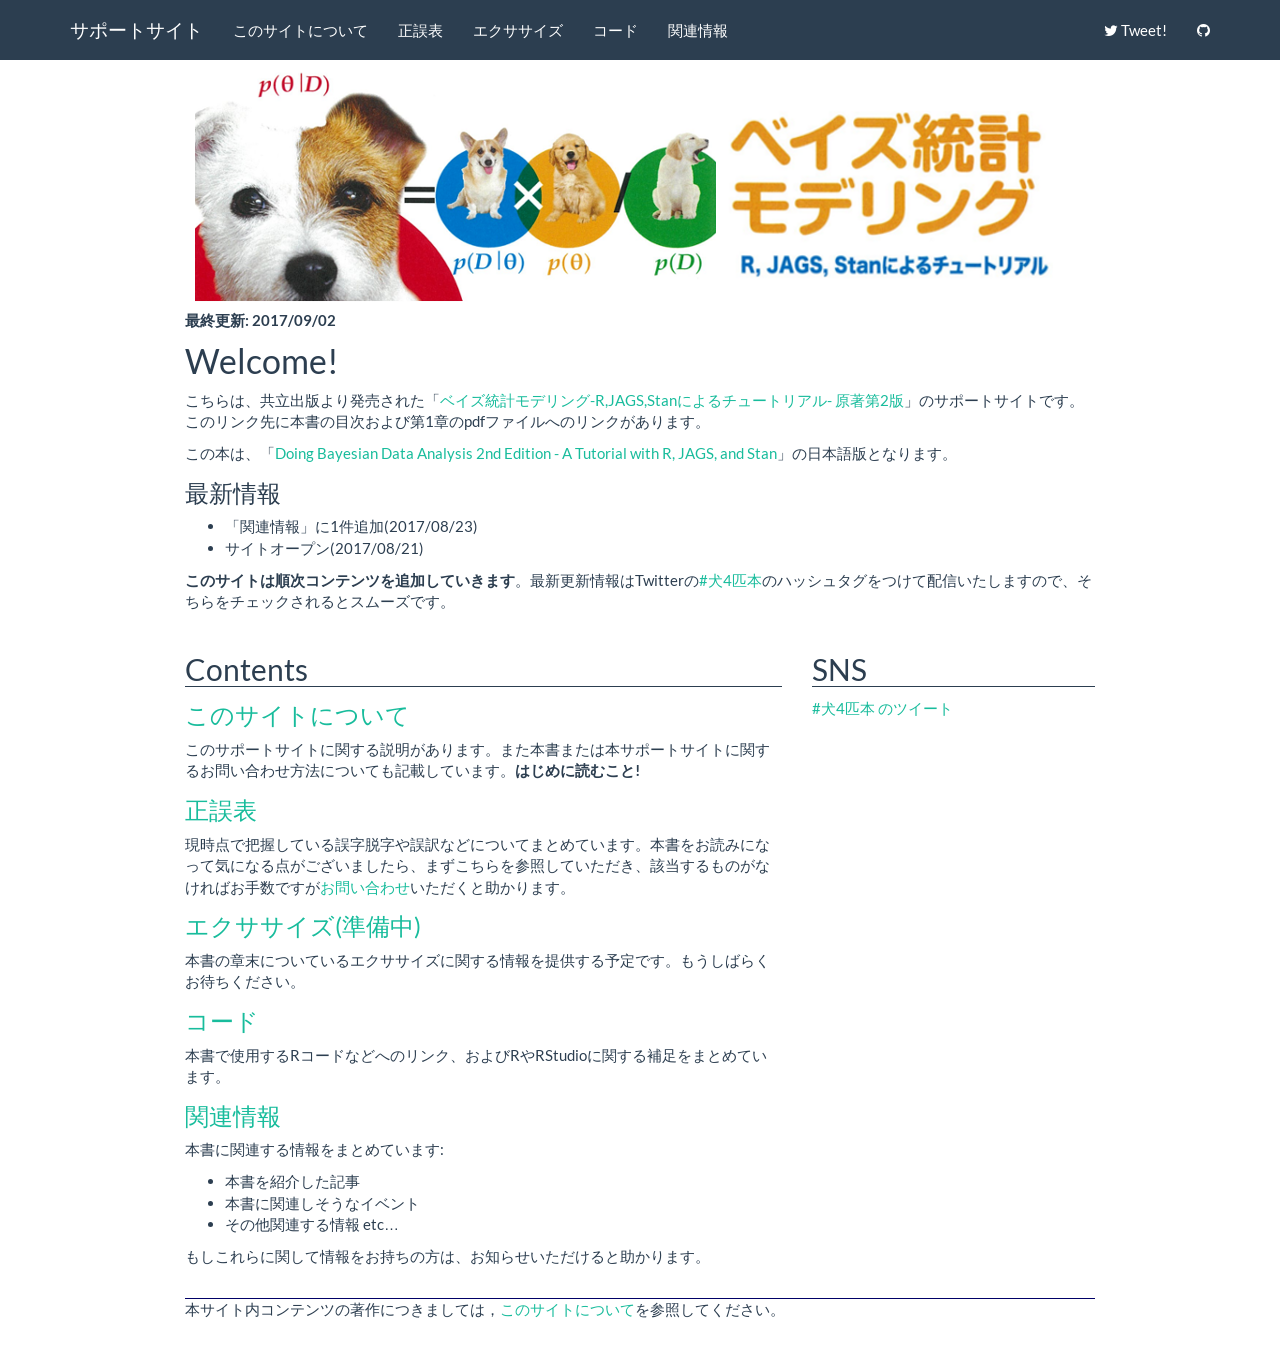
==== commit 911b6757: "Buildしたものをcommit&push" ====
--- a/docs/index.html
+++ b/docs/index.html
@@ -211,7 +211,7 @@
     </div><!--/.nav-collapse -->
   </div><!--/.container -->
 </div><!--/.navbar -->
-<img src="pics/topbanner.png" alt="" />
+<img src="https://kazutan.github.io/DBDA2E-ja/pics/topbanner.png" alt="" />
 
 <div class="fluid-row" id="header">
 
@@ -221,7 +221,7 @@
 </div>
 
 
-<p><strong>最終更新: 2017/08/31 </strong></p>
+<p><strong>最終更新: 2017/09/02 </strong></p>
 <div id="welcome" class="section level1">
 <h1>Welcome!</h1>
 <p>こちらは、共立出版より発売された「<a href="http://www.kyoritsu-pub.co.jp/bookdetail/9784320113169">ベイズ統計モデリング-R,JAGS,Stanによるチュートリアル- 原著第2版</a>」のサポートサイトです。このリンク先に本書の目次および第1章のpdfファイルへのリンクがあります。</p>
@@ -274,7 +274,7 @@
 </div>
 
 <footer>
-  <p>本サイト内コンテンツの著作につきましては，<a href="about.html">このサイトについて</a>を参照してください。</p>
+  <p>本サイト内コンテンツの著作につきましては，<a href="https://kazutan.github.io/DBDA2E-ja/about.html">このサイトについて</a>を参照してください。</p>
 </footer>
 <script>
 $(function(){
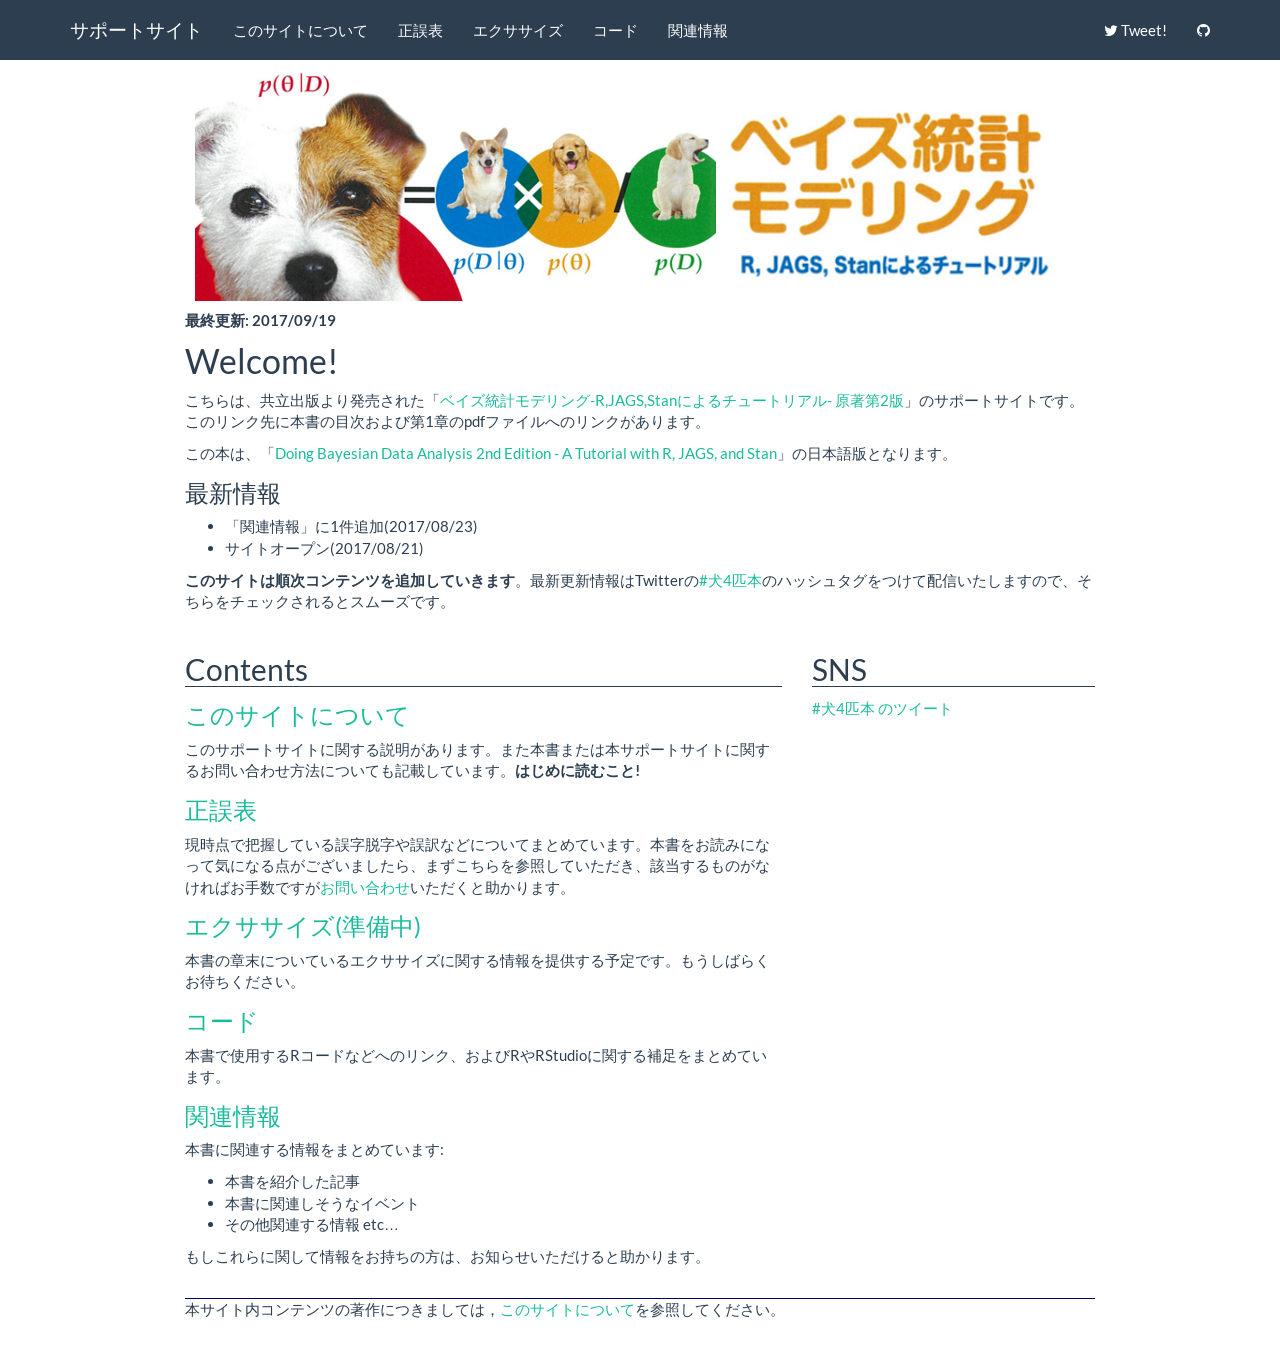
==== commit d0e3a6e7: "knit!" ====
--- a/docs/index.html
+++ b/docs/index.html
@@ -221,7 +221,7 @@
 </div>
 
 
-<p><strong>最終更新: 2017/09/02 </strong></p>
+<p><strong>最終更新: 2017/09/19 </strong></p>
 <div id="welcome" class="section level1">
 <h1>Welcome!</h1>
 <p>こちらは、共立出版より発売された「<a href="http://www.kyoritsu-pub.co.jp/bookdetail/9784320113169">ベイズ統計モデリング-R,JAGS,Stanによるチュートリアル- 原著第2版</a>」のサポートサイトです。このリンク先に本書の目次および第1章のpdfファイルへのリンクがあります。</p>
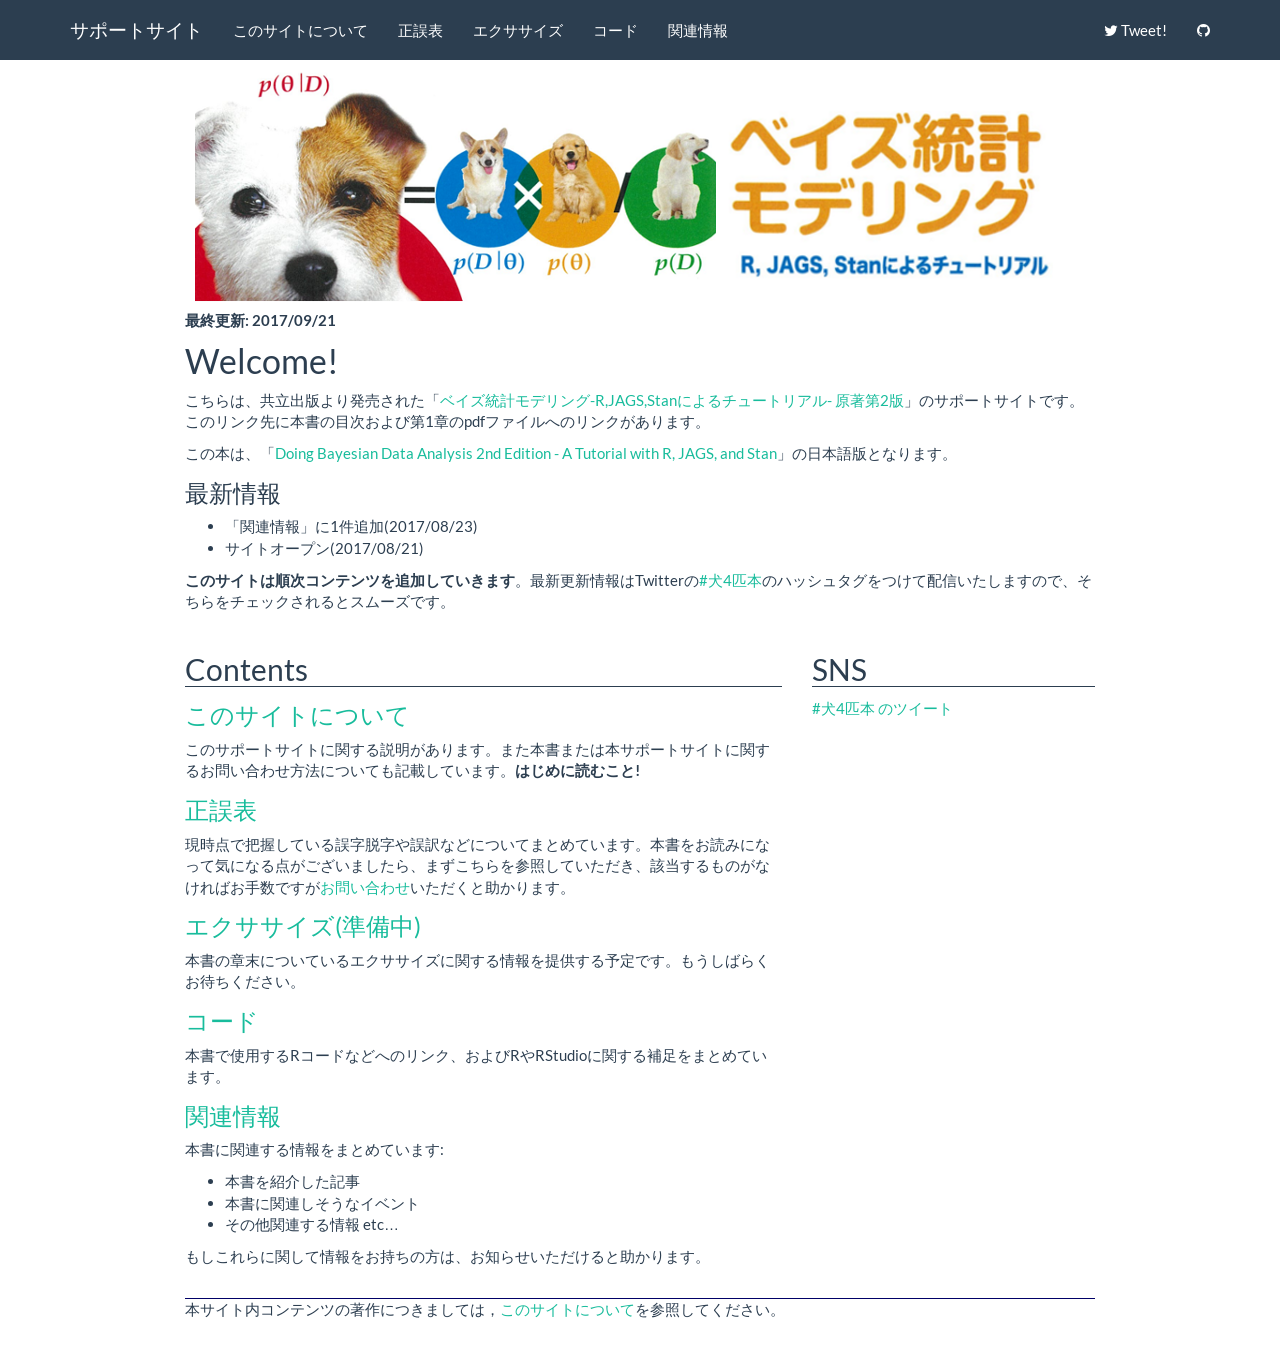
==== commit 4281fba6: "スライド更新 ソースファイルへのリンクをはりました そしてre-compile" ====
--- a/docs/index.html
+++ b/docs/index.html
@@ -221,7 +221,7 @@
 </div>
 
 
-<p><strong>最終更新: 2017/09/19 </strong></p>
+<p><strong>最終更新: 2017/09/21 </strong></p>
 <div id="welcome" class="section level1">
 <h1>Welcome!</h1>
 <p>こちらは、共立出版より発売された「<a href="http://www.kyoritsu-pub.co.jp/bookdetail/9784320113169">ベイズ統計モデリング-R,JAGS,Stanによるチュートリアル- 原著第2版</a>」のサポートサイトです。このリンク先に本書の目次および第1章のpdfファイルへのリンクがあります。</p>
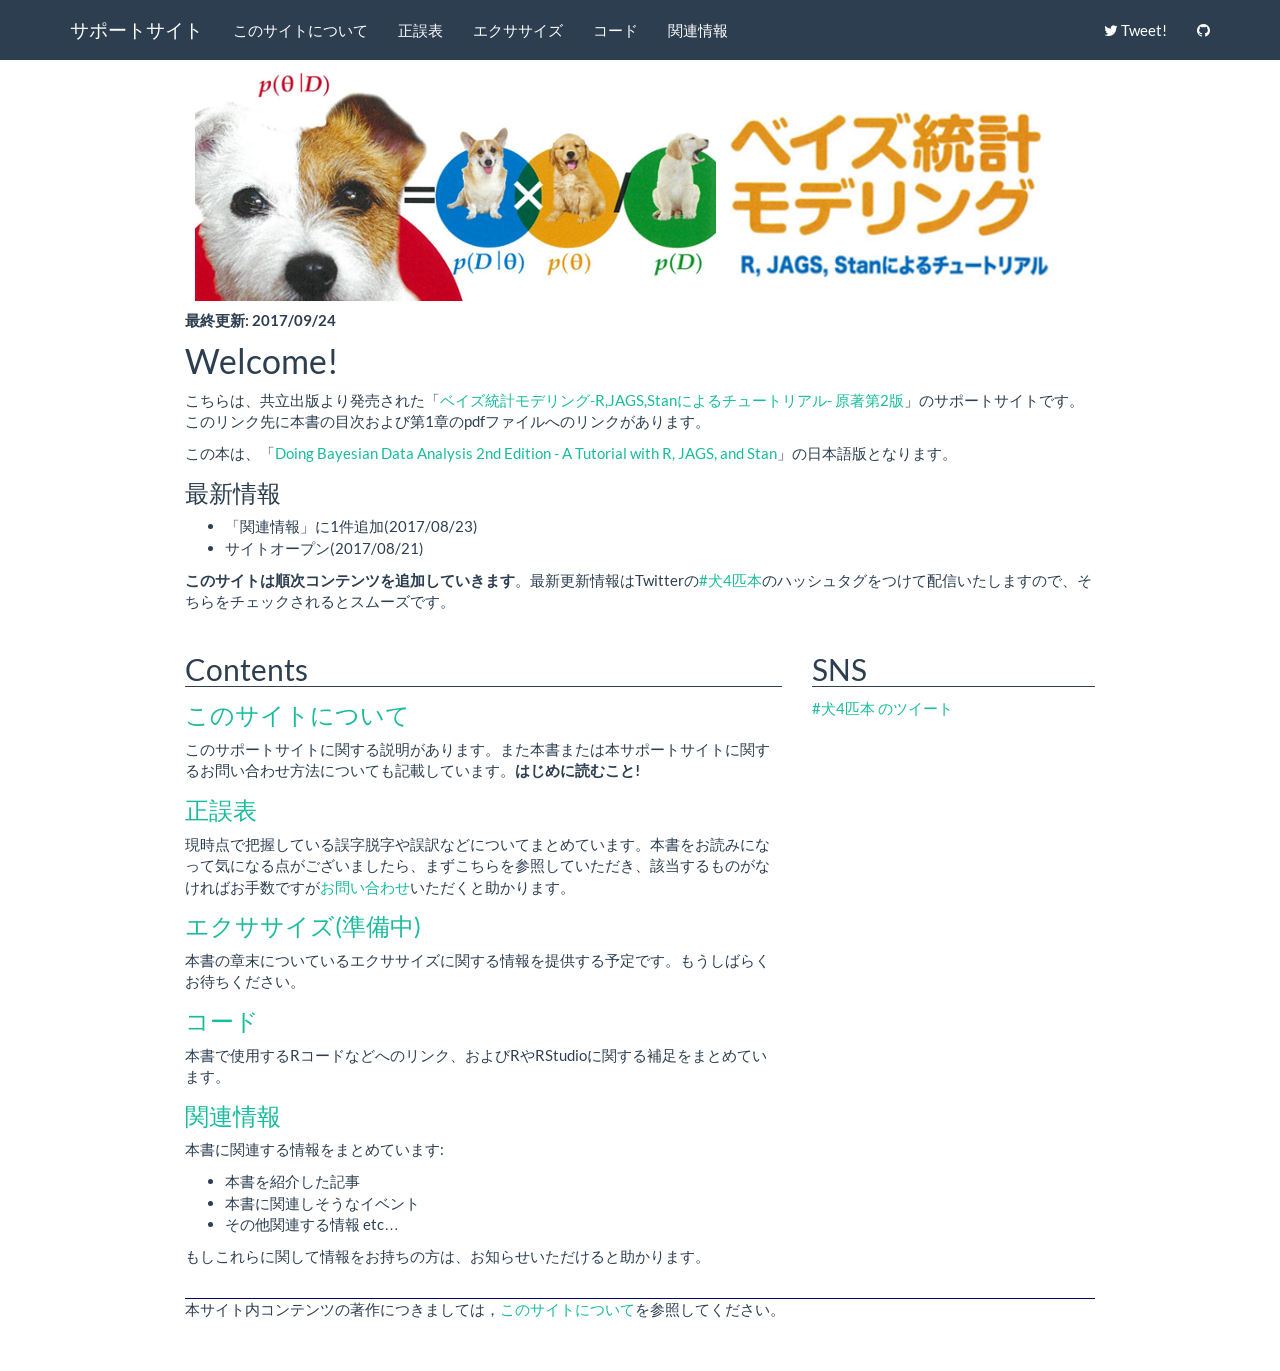
==== commit a7668aea: "RソースからDLできない問題，パスが間違ってました。 修正commit" ====
--- a/docs/index.html
+++ b/docs/index.html
@@ -221,7 +221,7 @@
 </div>
 
 
-<p><strong>最終更新: 2017/09/21 </strong></p>
+<p><strong>最終更新: 2017/09/24 </strong></p>
 <div id="welcome" class="section level1">
 <h1>Welcome!</h1>
 <p>こちらは、共立出版より発売された「<a href="http://www.kyoritsu-pub.co.jp/bookdetail/9784320113169">ベイズ統計モデリング-R,JAGS,Stanによるチュートリアル- 原著第2版</a>」のサポートサイトです。このリンク先に本書の目次および第1章のpdfファイルへのリンクがあります。</p>
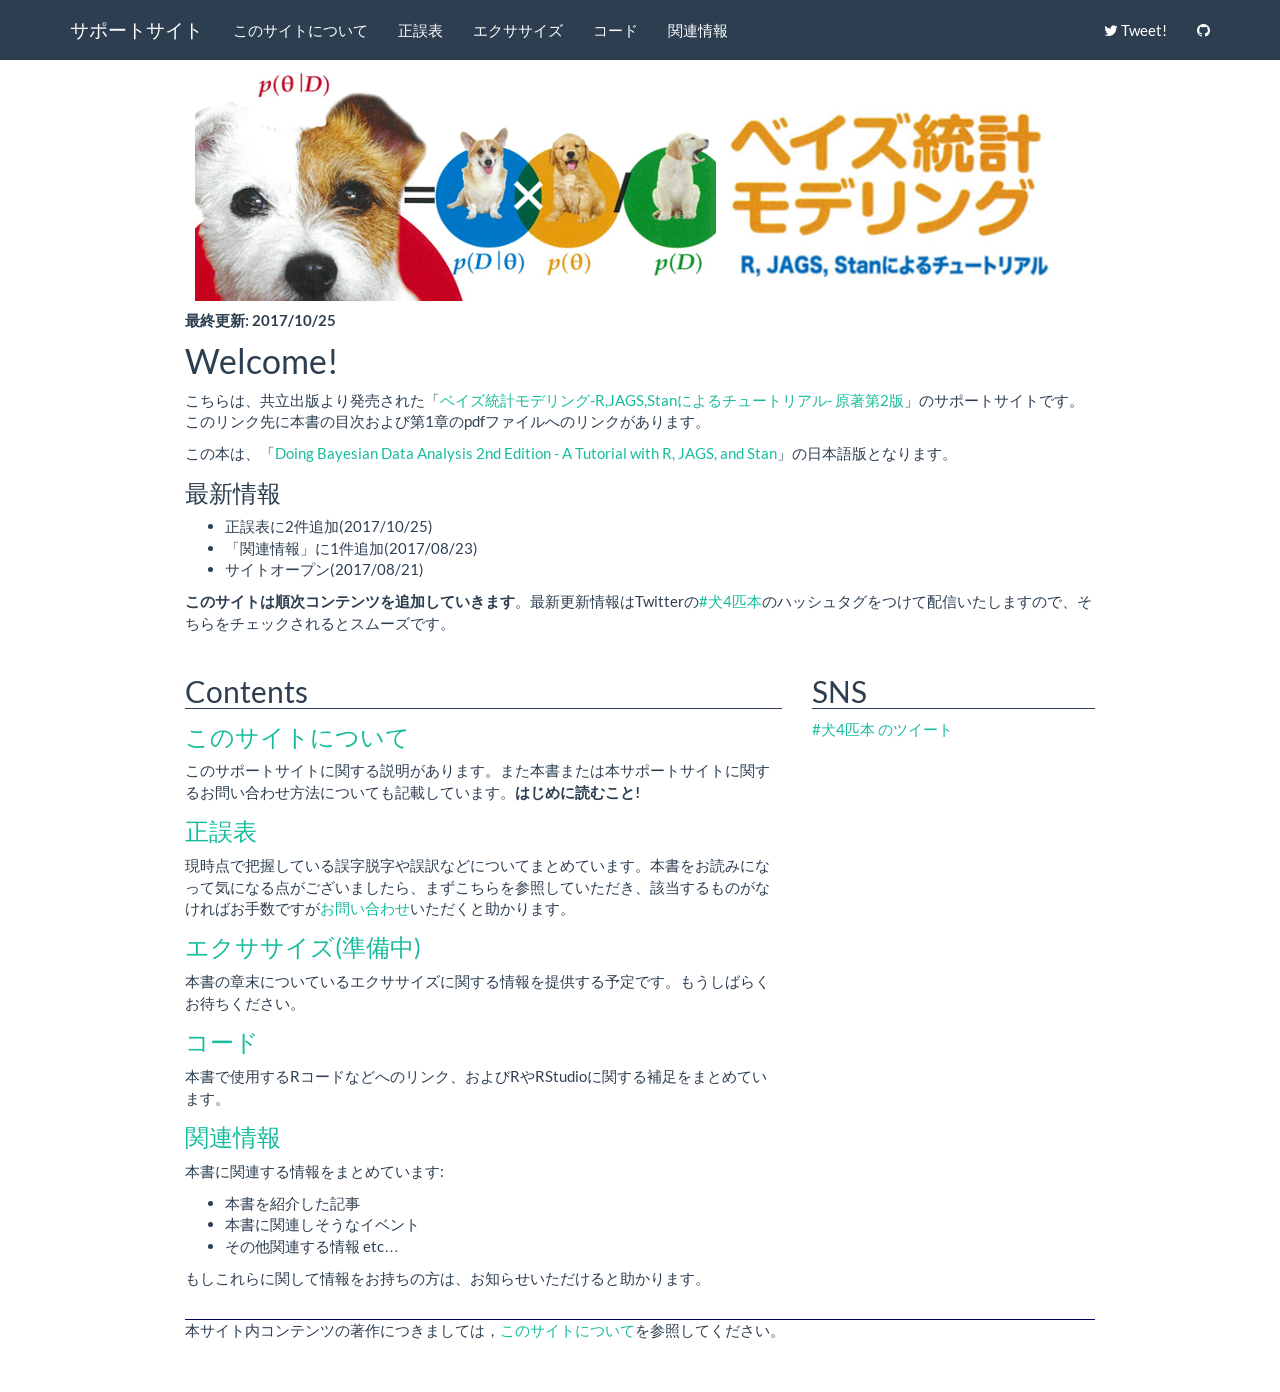
==== commit 8e81476e: "正誤表更新を反映して，siteをrebuild." ====
--- a/docs/index.html
+++ b/docs/index.html
@@ -221,7 +221,7 @@
 </div>
 
 
-<p><strong>最終更新: 2017/09/24 </strong></p>
+<p><strong>最終更新: 2017/10/25 </strong></p>
 <div id="welcome" class="section level1">
 <h1>Welcome!</h1>
 <p>こちらは、共立出版より発売された「<a href="http://www.kyoritsu-pub.co.jp/bookdetail/9784320113169">ベイズ統計モデリング-R,JAGS,Stanによるチュートリアル- 原著第2版</a>」のサポートサイトです。このリンク先に本書の目次および第1章のpdfファイルへのリンクがあります。</p>
@@ -229,6 +229,7 @@
 <div id="最新情報" class="section level3">
 <h3>最新情報</h3>
 <ul>
+<li>正誤表に2件追加(2017/10/25)</li>
 <li>「関連情報」に1件追加(2017/08/23)</li>
 <li>サイトオープン(2017/08/21)</li>
 </ul>
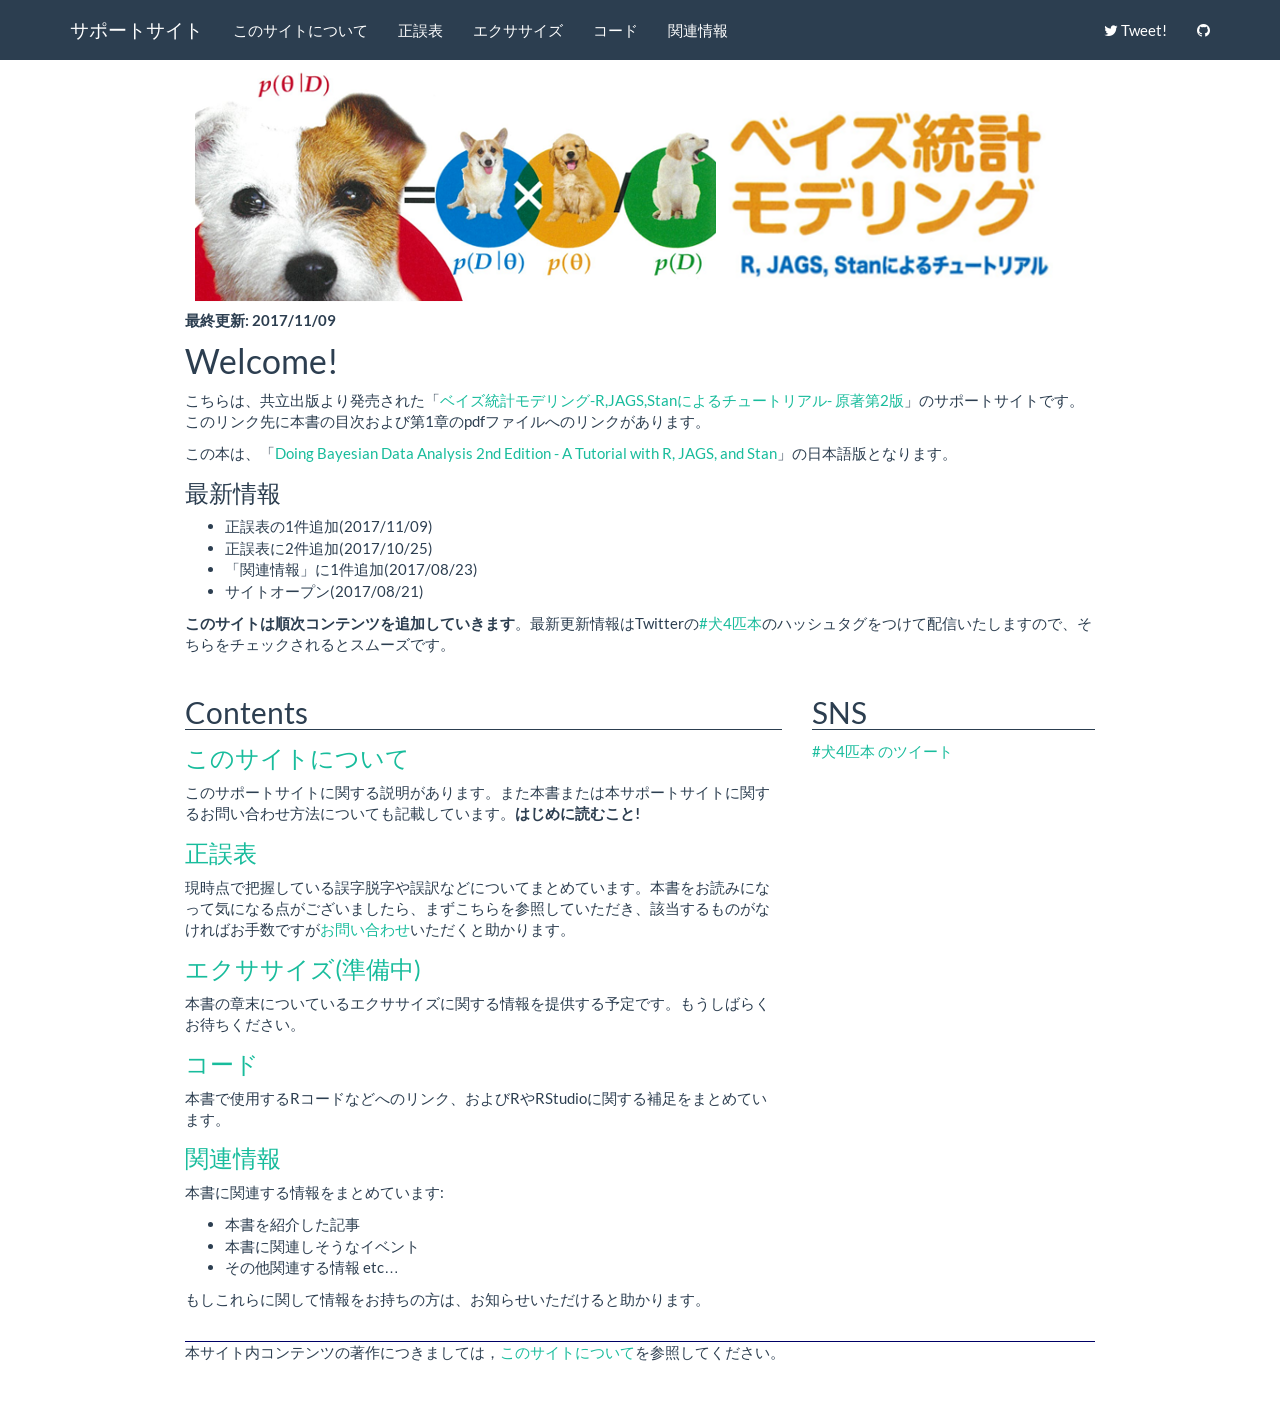
==== commit 9d1def02: "正誤表に1件追加。" ====
--- a/docs/index.html
+++ b/docs/index.html
@@ -221,7 +221,7 @@
 </div>
 
 
-<p><strong>最終更新: 2017/10/25 </strong></p>
+<p><strong>最終更新: 2017/11/09 </strong></p>
 <div id="welcome" class="section level1">
 <h1>Welcome!</h1>
 <p>こちらは、共立出版より発売された「<a href="http://www.kyoritsu-pub.co.jp/bookdetail/9784320113169">ベイズ統計モデリング-R,JAGS,Stanによるチュートリアル- 原著第2版</a>」のサポートサイトです。このリンク先に本書の目次および第1章のpdfファイルへのリンクがあります。</p>
@@ -229,6 +229,7 @@
 <div id="最新情報" class="section level3">
 <h3>最新情報</h3>
 <ul>
+<li>正誤表の1件追加(2017/11/09)</li>
 <li>正誤表に2件追加(2017/10/25)</li>
 <li>「関連情報」に1件追加(2017/08/23)</li>
 <li>サイトオープン(2017/08/21)</li>
